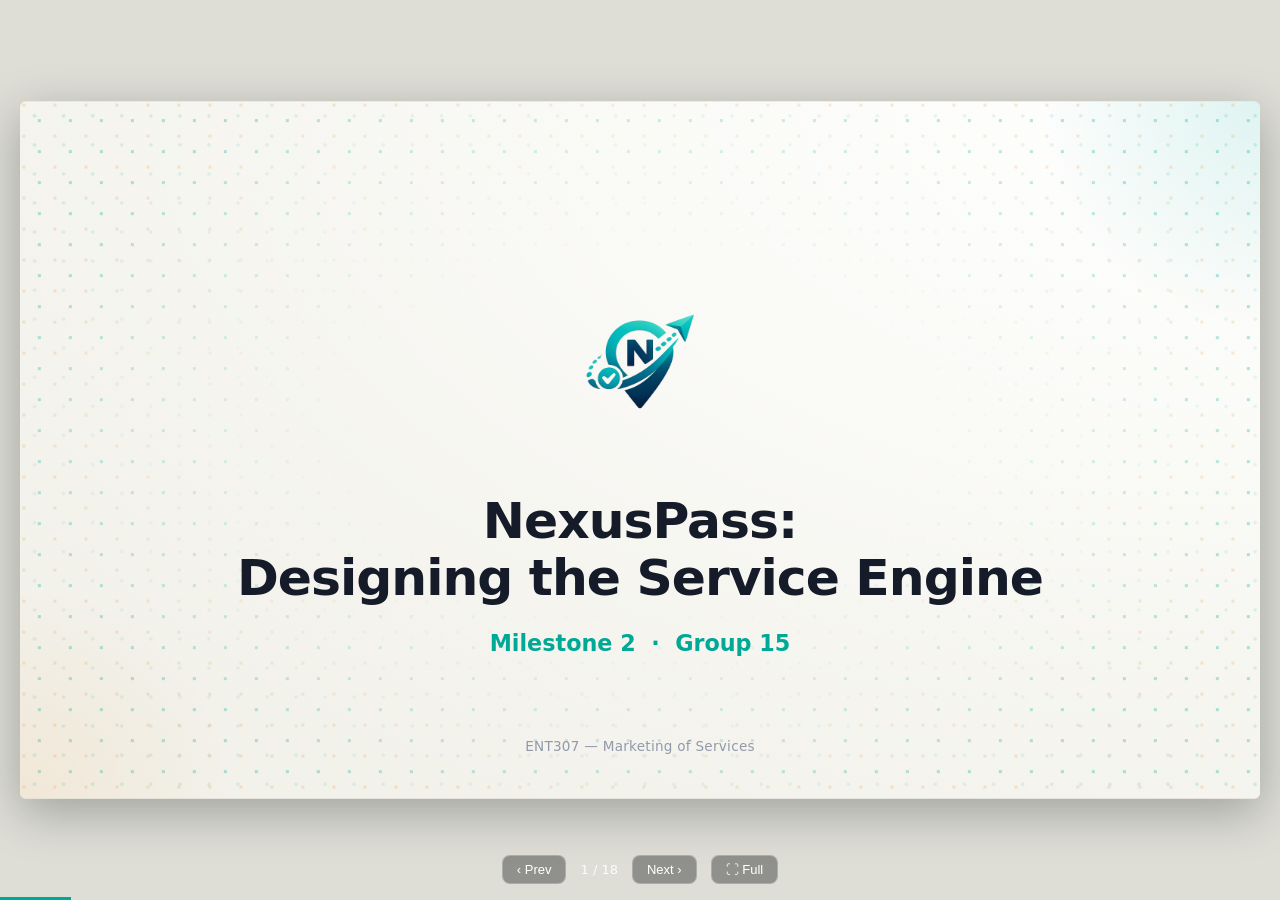
==== slides/index.html @ 6bce33f6 "m1 and m2 slides" ====
<!DOCTYPE html>
<html lang="en">
<head>
  <meta charset="UTF-8" />
  <meta name="viewport" content="width=device-width, initial-scale=1.0" />
  <title>NexusPass — Milestone 2</title>
  <link rel="stylesheet" href="style.css" />
</head>
<body>
  <div id="stage-wrap">
    <div id="stage">

      <!-- ============ 1 — TITLE ============ -->
      <section class="slide title-slide active">
        <div class="dot-grid"></div>
        <div class="dot-grid amber"></div>
        <div class="logo-mark"><img src="assets/nexuspass.png" alt="NexusPass logo"></div>
        <h1><span class="l1">NexusPass:</span><br><span class="l2">Designing the Service Engine</span></h1>
        <div class="sub">Milestone 2 &nbsp;·&nbsp; Group 15</div>
        <div class="footer">ENT307 — Marketing of Services</div>
      </section>

      <!-- ============ 2 — RECAP ============ -->
      <section class="slide">
        <div class="head">
          <p class="eyebrow">Where We Left Off</p>
          <h1>The Story So Far</h1>
          <h2 class="subtitle">A quick recap of what Milestone 1 taught us</h2>
        </div>
        <div class="slide-body">
          <div class="badge-row">
            <div class="badge">
              <div class="circle">🎯</div>
              <h3>The Problem</h3>
              <p>Fragmented, high-friction events — <span class="kw">ticketing, parking, navigation, exit</span>.</p>
            </div>
            <div class="badge">
              <div class="circle">👥</div>
              <h3>The Customer</h3>
              <p>Fans, corporate delegates, organizers — <span class="kw">three segments, one pain</span>.</p>
            </div>
            <div class="badge amber">
              <div class="circle">💡</div>
              <h3>The Insight</h3>
              <p>Peak-End Rule: the pain is <span class="kw">after entry, not before</span>.</p>
            </div>
          </div>
        </div>
        <div class="slide-footer"><span class="brand">NexusPass · Group 15</span><span class="pageno"></span></div>
      </section>

      <!-- ============ 3 — WHAT WE CHANGED (candor) ============ -->
      <section class="slide candor">
        <div class="head">
          <p class="eyebrow">Feedback → Evolution</p>
          <h1>Listening Changed the Design</h1>
          <h2 class="subtitle">What feedback did we get, and what did we change?</h2>
        </div>
        <div class="slide-body">
          <div class="quote-callout">"Go deeper — balance the customer side and the organizer side. Lean a bit more into the customer."</div>
          <div class="two-col">
            <div class="col">
              <h4 style="text-align:left;">What we changed</h4>
              <ul class="plain numbered">
                <li>Customer <strong>journey</strong> is now its own slide, before the blueprint</li>
                <li>Moments of Truth told <strong>attendee-first</strong></li>
                <li>Added a <strong>capacity &amp; quality</strong> slide (was missing)</li>
                <li>Pricing reframed around <strong>customer fairness</strong></li>
              </ul>
            </div>
            <div class="col">
              <h4 style="text-align:left;">What we kept &amp; what's open</h4>
              <div class="col-card amber-top" style="margin-bottom:12px;">
                <p style="margin:0;font-size:14.5px;line-height:1.5;color:var(--ink-soft);"><strong style="color:var(--ink)">Kept:</strong> the B2B dashboard — it's the revenue engine and our real differentiator. We condensed it, didn't cut it.</p>
              </div>
              <div class="col-card">
                <p style="margin:0;font-size:14.5px;line-height:1.5;color:var(--ink-soft);"><strong style="color:var(--amber-deep)">Validated:</strong> our survey confirmed exit &amp; parking as the #1 pain — see the data next.</p>
              </div>
            </div>
          </div>
        </div>
        <div class="slide-footer"><span class="brand">NexusPass · Group 15</span><span class="pageno"></span></div>
      </section>

      <!-- ============ 4 — MARKET OPPORTUNITY (secondary research) ============ -->
      <section class="slide">
        <div class="head">
          <p class="eyebrow">Market Opportunity · Secondary Research</p>
          <h1>A Large, Growing Market</h1>
          <h2 class="subtitle">How big is the organizer market we're entering?</h2>
        </div>
        <div class="slide-body">
          <p class="statement" style="font-size:23px;">Two engines drive India's organized events — <span class="hl">live entertainment</span> and <span class="hl-amber">MICE</span>. Together they're a <span class="hl">~₹50,000 crore</span> market, and no platform owns the <em>in-venue</em> layer of either.</p>
          <div class="two-col" style="gap:28px;">
            <div class="col">
              <div class="col-card teal-top" style="padding:22px 24px;display:flex;flex-direction:column;gap:11px;">
                <div style="display:flex;align-items:baseline;justify-content:space-between;gap:10px;">
                  <div style="font-weight:800;font-size:20px;color:var(--ink);">🎤 Live Events</div>
                  <div style="font-size:38px;font-weight:800;color:var(--teal-deep);letter-spacing:-0.02em;line-height:1;">₹12,000&nbsp;cr+</div>
                </div>
                <div style="font-size:13.5px;color:var(--muted);margin-top:-4px;">Organized live-events segment · 2024</div>
                <ul class="plain" style="gap:8px;font-size:15px;">
                  <li>Grew <strong>15%</strong> in 2024, ~<strong>19%</strong> projected CAGR over 3 years</li>
                  <li><strong>70–80</strong> concert days with <strong>10,000+</strong> crowds in 2024</li>
                  <li>Concerts, sports, festivals, ticketed shows</li>
                </ul>
              </div>
            </div>
            <div class="col">
              <div class="col-card amber-top" style="padding:22px 24px;display:flex;flex-direction:column;gap:11px;">
                <div style="display:flex;align-items:baseline;justify-content:space-between;gap:10px;">
                  <div style="font-weight:800;font-size:20px;color:var(--ink);">💼 MICE</div>
                  <div style="font-size:38px;font-weight:800;color:var(--amber-deep);letter-spacing:-0.02em;line-height:1;">₹37,576&nbsp;cr</div>
                </div>
                <div style="font-size:13.5px;color:var(--muted);margin-top:-4px;">Meetings · Incentives · Conferences · Exhibitions</div>
                <ul class="plain" style="gap:8px;font-size:15px;">
                  <li>Meetings ≈ <strong>48%</strong> of MICE — the largest sub-segment</li>
                  <li><strong>70+</strong> world-class convention centres nationwide</li>
                  <li>Corporate delegates — our secondary B2C wedge</li>
                </ul>
              </div>
            </div>
          </div>
          <p class="stat-source">Sources: <strong>FICCI-EY Media &amp; Entertainment Report</strong> (live events, 2024–25) · <strong>India Tourism Ministry / MICE market estimate</strong> (₹37,576 cr, 2024).</p>
        </div>
        <div class="slide-footer"><span class="brand">NexusPass · Group 15</span><span class="pageno"></span></div>
      </section>

      <!-- ============ 5 — REFINED PROBLEM & TARGET ============ -->
      <section class="slide">
        <div class="head">
          <p class="eyebrow">Refined Problem</p>
          <h1>Protecting the Final Memory</h1>
          <h2 class="subtitle">Whose friction are we solving first?</h2>
        </div>
        <div class="slide-body">
          <p class="statement" style="font-size:26px;">Fragmented logistics — parking, navigation, and exit — quietly ruin the <span class="hl">final memory</span> of an event, and <span class="hl">no single platform</span> owns the attendee journey from ticket to exit.</p>
          <div class="seg-row">
            <div class="seg-card primary"><div class="tag">Primary Focus</div><div class="medal">🎧</div><div class="label">Entertainment Fans</div><div class="sub">Largest market · highest frequency</div></div>
            <div class="seg-card"><div class="medal">💼</div><div class="label">Corporate Delegates</div><div class="sub">Secondary · higher revenue per user</div></div>
            <div class="seg-card"><div class="medal">📊</div><div class="label">Event Organizers</div><div class="sub">Tertiary · enabling layer</div></div>
          </div>
        </div>
        <div class="slide-footer"><span class="brand">NexusPass · Group 15</span><span class="pageno"></span></div>
      </section>

      <!-- ============ 6 — ALTERNATIVES ============ -->
      <section class="slide">
        <div class="head">
          <p class="eyebrow">Current Alternatives</p>
          <h1>The Options Today</h1>
          <h2 class="subtitle">What do people do now — including nothing?</h2>
        </div>
        <div class="slide-body">
          <div class="cards-row">
            <div class="card muted"><div class="icon brand"><img src="assets/bookmyshow.png" alt="BookMyShow"></div><h3>BookMyShow</h3><p class="solves">Ticket booking</p><p class="breaks">Stops at the gate</p></div>
            <div class="card muted"><div class="icon brand"><img src="assets/parkplus.png" alt="Park+"></div><h3>Park+</h3><p class="solves">Parking only</p><p class="breaks">Off from the event</p></div>
            <div class="card muted"><div class="icon brand duo"><img src="assets/cvent.png" alt="Cvent"><img src="assets/bizzabo.png" alt="Bizzabo"></div><h3>Cvent / Bizzabo</h3><p class="solves">Registration</p><p class="breaks">No in-venue nav</p></div>
            <div class="card amber-top"><div class="icon">💬</div><h3>"Doing Nothing"</h3><p class="solves">Ask staff, follow crowd, WhatsApp pins</p><p class="breaks">This is our gap</p></div>
          </div>
          <p class="caption">Every option is single-function. Today the real workaround is <strong>each other</strong> — the frontstage gap we close.</p>
        </div>
        <div class="slide-footer"><span class="brand">NexusPass · Group 15</span><span class="pageno"></span></div>
      </section>

      <!-- ============ 7 — VALUE PROPOSITION ============ -->
      <section class="slide">
        <div class="head">
          <p class="eyebrow">Value Proposition · VP Canvas</p>
          <h1>Why Us</h1>
          <h2 class="subtitle">Why would a customer choose us over the alternatives?</h2>
        </div>
        <div class="slide-body">
          <p class="statement" style="font-size:24px;">One pass that owns the whole in-venue journey — <span class="hl">so the memory you keep isn't the memory of getting there.</span></p>
          <div class="two-col">
            <div class="col amber-col">
              <h4>Customer Profile</h4>
              <div class="col-card amber-top">
                <ul class="plain" style="gap:8px;">
                  <li><strong>Jobs:</strong> enjoy it, find things, get in &amp; out smoothly</li>
                  <li><strong style="color:var(--red);">Pains:</strong> 3–4 apps, nav chaos, exit gridlock</li>
                  <li><strong style="color:var(--green);">Gains:</strong> one pass, live wayfinding, smooth exit</li>
                </ul>
              </div>
            </div>
            <div class="col teal-col">
              <h4>NexusPass Fit</h4>
              <div class="col-card teal-top">
                <ul class="plain" style="gap:8px;">
                  <li><strong>Relievers:</strong> unified QR pass, parking, live routing</li>
                  <li><strong>Creators:</strong> organizer telemetry, sponsor ROI, dynamic badges</li>
                </ul>
              </div>
            </div>
          </div>
        </div>
        <div class="slide-footer"><span class="brand">NexusPass · Group 15</span><span class="pageno"></span></div>
      </section>

      <!-- ============ 8 — STP ============ -->
      <section class="slide">
        <div class="head">
          <p class="eyebrow">Segmentation · Targeting · Positioning</p>
          <h1>Aiming, In Order</h1>
          <h2 class="subtitle">Who are we targeting, in what order, and why?</h2>
        </div>
        <div class="slide-body">
          <div class="two-col" style="align-items:stretch;gap:32px;">
            <div class="col" style="flex:1.1;gap:18px;justify-content:center;">
              <table class="data" style="font-size:16px;">
                <thead><tr><th></th><th>🎧 Fans</th><th>💼 Delegates</th><th>📊 Organizers</th></tr></thead>
                <tbody>
                  <tr><td><strong>Mindset</strong></td><td>Experience-seekers</td><td>Efficiency-driven</td><td>ROI &amp; data-hungry</td></tr>
                  <tr><td><strong>Behavior</strong></td><td>2–5 / yr</td><td>3–8 / yr</td><td>10–50+ / yr</td></tr>
                  <tr><td><strong>Priority</strong></td><td>🥇 Primary</td><td>🥈 Secondary</td><td>🥉 Tertiary</td></tr>
                </tbody>
              </table>
              <div class="quote-callout small" style="font-size:17px;">Unlike BookMyShow or Cvent, which stop at the gate, <strong style="font-style:normal;color:var(--teal-deep)">we own the whole in-venue journey.</strong></div>
            </div>
            <div class="col" style="flex:1.05;">
              <h4>Perceptual Map</h4>
              <div class="viz-card" style="flex:1;padding:20px;">
                <svg viewBox="0 0 300 240" width="100%" height="100%" style="max-height:380px;">
                  <line x1="150" y1="16" x2="150" y2="224" stroke="#E7E7DF" stroke-width="1.5"/>
                  <line x1="16" y1="120" x2="284" y2="120" stroke="#E7E7DF" stroke-width="1.5"/>
                  <text x="150" y="11" text-anchor="middle" font-size="10" font-weight="600" fill="#9199AB">End-to-End</text>
                  <text x="150" y="236" text-anchor="middle" font-size="10" font-weight="600" fill="#9199AB">Single-Function</text>
                  <text x="18" y="116" font-size="10" font-weight="600" fill="#9199AB">B2C</text>
                  <text x="262" y="116" font-size="10" font-weight="600" fill="#9199AB">B2B</text>
                  <circle cx="72" cy="178" r="6" fill="#9199AB"/><text x="82" y="182" font-size="11" fill="#4A5163">BookMyShow</text>
                  <circle cx="60" cy="150" r="6" fill="#9199AB"/><text x="70" y="154" font-size="11" fill="#4A5163">Park+</text>
                  <circle cx="232" cy="178" r="6" fill="#9199AB"/><text x="186" y="196" font-size="11" fill="#4A5163">Cvent</text>
                  <circle cx="242" cy="128" r="6" fill="#9199AB"/><text x="192" y="122" font-size="11" fill="#4A5163">WaitTime</text>
                  <circle cx="150" cy="52" r="13" fill="#00A896"/><circle cx="150" cy="52" r="20" fill="none" stroke="#00A896" stroke-opacity="0.35" stroke-width="2.5"/>
                  <text x="150" y="35" text-anchor="middle" font-size="13" font-weight="800" fill="#0a6d62">NexusPass</text>
                </svg>
              </div>
            </div>
          </div>
        </div>
        <div class="slide-footer"><span class="brand">NexusPass · Group 15</span><span class="pageno"></span></div>
      </section>

      <!-- ============ 9 — CUSTOMER JOURNEY ============ -->
      <section class="slide">
        <div class="head">
          <p class="eyebrow">Customer Journey · Peak-End Rule</p>
          <h1>Three Acts of an Event</h1>
          <h2 class="subtitle">What happens before, during, and after?</h2>
        </div>
        <div class="slide-body" style="gap:14px;">
          <svg viewBox="0 0 1000 90" width="100%" height="80" preserveAspectRatio="none">
            <defs><linearGradient id="jg" x1="0" x2="1"><stop offset="0" stop-color="#7fd4c9"/><stop offset="0.6" stop-color="#00A896"/><stop offset="1" stop-color="#E8963A"/></linearGradient></defs>
            <path d="M0,55 C120,55 150,72 250,72 C360,72 380,28 500,28 C610,28 640,20 720,22 C820,25 860,78 1000,78" fill="none" stroke="url(#jg)" stroke-width="4" stroke-linecap="round"/>
            <circle cx="250" cy="72" r="6" fill="#D64545"/><circle cx="500" cy="28" r="6" fill="#3FA76B"/><circle cx="1000" cy="78" r="7" fill="#E8963A"/>
          </svg>
          <div class="journey-row">
            <div class="journey-panel before"><div class="icon">🎫</div><h3>Before</h3><p>Booking &amp; registration; uncertainty about parking and access.</p><div class="emotion">neutral → mildly anxious</div></div>
            <div class="journey-panel during"><div class="icon">📍</div><h3>During</h3><p>Entry scan, in-venue navigation, engaging with the event.</p><div class="emotion">dips at friction, peaks at the show</div></div>
            <div class="journey-panel after"><div class="icon">🚗</div><h3>After</h3><p>Exit, parking retrieval, and the memory people share.</p><div class="emotion amber">Peak-End Rule: this decides the memory</div></div>
          </div>
        </div>
        <div class="slide-footer"><span class="brand">NexusPass · Group 15</span><span class="pageno"></span></div>
      </section>

      <!-- ============ 10 — SERVICE BLUEPRINT ============ -->
      <section class="slide">
        <div class="head">
          <p class="eyebrow">Service Blueprint · Delivery Model</p>
          <h1>The Invisible Engine</h1>
          <h2 class="subtitle">How is the service actually delivered?</h2>
        </div>
        <div class="slide-body">
          <div class="lanes">
            <div class="lane customer">
              <div class="lane-ic">🙋</div>
              <div style="flex:1;">
                <div class="lane-label" style="margin-bottom:8px;">① Customer Actions</div>
                <div class="bp-steps">
                  <span class="bp-step">Browse</span><span class="bp-arrow">→</span>
                  <span class="bp-step">Book</span><span class="bp-arrow">→</span>
                  <span class="bp-step">Arrive</span><span class="bp-arrow">→</span>
                  <span class="bp-step">Scan QR</span><span class="bp-arrow">→</span>
                  <span class="bp-step">Navigate</span><span class="bp-arrow">→</span>
                  <span class="bp-step">Engage</span><span class="bp-arrow">→</span>
                  <span class="bp-step">Exit</span><span class="bp-arrow">→</span>
                  <span class="bp-step">Review</span>
                </div>
              </div>
            </div>
            <div class="lane frontstage"><div class="lane-ic">📱</div><div class="lane-label">② Frontstage</div>
              <div class="lane-tags">
                <span class="bp-tag">App UI</span><span class="bp-tag">QR Pass</span><span class="bp-tag">Live Map</span><span class="bp-tag">Notifications</span><span class="bp-tag">Polls</span>
              </div>
            </div>
            <div class="lane visibility"><span class="vis-badge">👁️‍🗨️ Line of visibility — what the customer never sees</span></div>
            <div class="lane backstage"><div class="lane-ic">⚙️</div><div class="lane-label">③ Backstage</div>
              <div class="lane-tags">
                <span class="bp-tag">Payments</span><span class="bp-tag">Parking engine</span><span class="bp-tag">BLE triangulation</span><span class="bp-tag">Crowd-density engine</span>
              </div>
            </div>
            <div class="lane support"><div class="lane-ic">🗄️</div><div class="lane-label">④ Support</div>
              <div class="lane-tags">
                <span class="bp-tag">Cloud infra</span><span class="bp-tag">Venue Wi-Fi</span><span class="bp-tag">BLE hardware</span><span class="bp-tag">Third-party APIs</span><span class="bp-tag">Analytics</span>
              </div>
            </div>
          </div>
        </div>
        <div class="slide-footer"><span class="brand">NexusPass · Group 15</span><span class="pageno"></span></div>
      </section>

      <!-- ============ 11 — MOMENTS OF TRUTH ============ -->
      <section class="slide">
        <div class="head">
          <p class="eyebrow">Moments of Truth · Recovery Paradox</p>
          <h1>Won or Lost in Seconds</h1>
          <h2 class="subtitle">Where is trust won or lost — and how do we recover?</h2>
        </div>
        <div class="slide-body">
          <div class="timeline">
            <div class="tnode"><div class="fail">⚠ Slow scan → queue</div><div class="dot">🎫</div><div class="label">Entry Scan</div><div class="recover">✓ Manual lanes &lt;2 min</div></div>
            <div class="tnode"><div class="fail">⚠ API failure</div><div class="dot">🅿️</div><div class="label">Parking</div><div class="recover">✓ Staff guide + push map</div></div>
            <div class="tnode"><div class="fail">⚠ BLE dead zones</div><div class="dot">🧭</div><div class="label">Navigation</div><div class="recover">✓ GPS fallback + push</div></div>
            <div class="tnode"><div class="fail">⚠ Server overload</div><div class="dot">🚪</div><div class="label">Exit</div><div class="recover">✓ Exit notifs + pre-fetched parking location</div></div>
          </div>
          <div class="quote-callout small" style="font-style:normal;">Every failure: <strong style="color:var(--teal-deep)">Detect</strong> → <strong style="color:var(--teal-deep)">Respond &lt;2 min</strong> → <strong style="color:var(--teal-deep)">Repair</strong>.</div>
        </div>
        <div class="slide-footer"><span class="brand">NexusPass · Group 15</span><span class="pageno"></span></div>
      </section>

      <!-- ============ 12 — CAPACITY & QUALITY ============ -->
      <section class="slide">
        <div class="head">
          <p class="eyebrow">Capacity · Consistency · Quality</p>
          <h1>Where the Strain Shows</h1>
          <h2 class="subtitle">What breaks first when demand spikes?</h2>
        </div>
        <div class="slide-body">
          <div class="strain-grid">
            <div class="strain-card">
              <div class="top"><div class="sic">📶</div><div class="sname">Capacity</div></div>
              <div class="meter"><span style="width:92%"></span></div>
              <div class="sdesc">BLE &amp; cloud throughput are fixed per venue — 50K is a different problem than 5K.</div>
            </div>
            <div class="strain-card">
              <div class="top"><div class="sic">⏱️</div><div class="sname">Waiting Time</div></div>
              <div class="meter"><span style="width:84%"></span></div>
              <div class="sdesc">Entry throughput sets the pace — a slow gate cascades downstream.</div>
            </div>
            <div class="strain-card">
              <div class="top"><div class="sic">🔁</div><div class="sname">Consistency</div></div>
              <div class="meter"><span style="width:66%"></span></div>
              <div class="sdesc">Depends on venue Wi-Fi &amp; staff training — we can't standardize what we don't control.</div>
            </div>
            <div class="strain-card">
              <div class="top"><div class="sic">👷</div><div class="sname">Staffing</div></div>
              <div class="meter"><span style="width:60%"></span></div>
              <div class="sdesc">Recovery needs venue staff trained on our fallbacks, not just a fast app.</div>
            </div>
            <div class="strain-card">
              <div class="top"><div class="sic">📉</div><div class="sname">Quality Variability</div></div>
              <div class="meter"><span style="width:54%"></span></div>
              <div class="sdesc">A first-time venue will visibly underperform a flagship one.</div>
            </div>
          </div>
        </div>
        <div class="slide-footer"><span class="brand">NexusPass · Group 15</span><span class="pageno"></span></div>
      </section>

      <!-- ============ 13 — PRICING ============ -->
      <section class="slide">
        <div class="head">
          <p class="eyebrow">Pricing · Fairness Logic</p>
          <h1>Priced to Feel Fair</h1>
          <h2 class="subtitle">Who pays, and why does the price feel fair?</h2>
        </div>
        <div class="slide-body">
          <div class="pricing-row">
            <div class="pricing-card teal">
              <div class="pic">🎧</div><div class="tier">B2C Attendee</div><div class="model">Freemium</div>
              <div class="fair">Fair: safety basics stay free — only convenience is paid.</div>
              <div class="price">₹99–149</div><p class="note">Anchored to Park+ (₹100–200), bundling parking + nav + updates.</p>
            </div>
            <div class="pricing-card amber">
              <div class="pic">💼</div><div class="tier">B2B Organizer</div><div class="model">SaaS / event</div>
              <div class="fair">Fair: consolidates revenue they already make, not new revenue.</div>
              <div class="price">₹50K–5L</div><p class="note">Undercuts Cvent (~$5–15/attendee) with in-venue intelligence.</p>
            </div>
            <div class="pricing-card white">
              <div class="pic">📈</div><div class="tier">Sponsor Analytics</div><div class="model">Pay-per-report</div>
              <div class="fair">Net-new revenue for organizers too.</div>
              <div class="price">Custom</div><p class="note">Foot-traffic, heatmaps, ROI proof — needs BLE data which rivals lack.</p>
            </div>
          </div>
        </div>
        <div class="slide-footer"><span class="brand">NexusPass · Group 15</span><span class="pageno"></span></div>
      </section>

      <!-- ============ 14 — VALIDATION / RESEARCH ============ -->
      <section class="slide">
        <div class="head">
          <p class="eyebrow">Primary Research · 25 attendees + 8 organizers</p>
          <h1>The Data Backs the Problem</h1>
          <h2 class="subtitle">What did our own research validate?</h2>
        </div>
        <div class="slide-body" style="gap:18px;">
          <div class="stat-grid">
            <div class="stat-tile"><div class="num">84%</div><div class="lbl"><strong>missed part of an event</strong> — lost, stuck in a bottleneck, or in a food line</div></div>
            <div class="stat-tile"><div class="num">52%</div><div class="lbl">rank <strong>exiting &amp; parking</strong> the single most stressful phase — validating Peak-End</div></div>
            <div class="stat-tile"><div class="num">88%</div><div class="lbl"><strong>agree</strong> bad logistics can ruin an otherwise great event</div></div>
            <div class="stat-tile amber-top"><div class="num">76%</div><div class="lbl">are <strong>likely to use</strong> a single All-Access pass (rated 4–5 of 5)</div></div>
            <div class="stat-tile amber-top"><div class="num">92%</div><div class="lbl">would <strong>feel safer</strong> with real-time crowd &amp; exit alerts</div></div>
            <div class="stat-tile"><div class="num">68%</div><div class="lbl"><strong>juggle 2–3 apps</strong> for one event; organizers coordinate up to 5+ vendor tools</div></div>
          </div>
          <p class="stat-source">Source: NexusPass Milestone 1 survey — <strong>25 attendee responses + 8 organizer responses</strong></p>
        </div>
        <div class="slide-footer"><span class="brand">NexusPass · Group 15</span><span class="pageno"></span></div>
      </section>

      <!-- ============ 15 — FRAMEWORKS ============ -->
      <section class="slide">
        <div class="head">
          <p class="eyebrow">Frameworks Applied</p>
          <h1>The Ideas Behind the Choices</h1>
          <h2 class="subtitle">Which course frameworks shaped our decisions?</h2>
        </div>
        <div class="slide-body">
          <div class="fw-grid">
            <div class="fw-card"><div class="fic">🧠</div><div class="fname">Peak-End Rule</div><div class="fout">Exit, not entry, dominates the memory → shaped the journey &amp; moments slides.</div></div>
            <div class="fw-card"><div class="fic">🎯</div><div class="fname">Value Proposition Canvas</div><div class="fout">Made us split attendee vs. organizer value — answering the M1 feedback.</div></div>
            <div class="fw-card"><div class="fic">🗺️</div><div class="fname">Service Blueprint</div><div class="fout">Exposed backstage failures with no recovery — until we designed them in.</div></div>
            <div class="fw-card"><div class="fic">🛟</div><div class="fname">Service Recovery Paradox</div><div class="fout">Detect → respond → follow-up as one unit per moment of truth.</div></div>
            <div class="fw-card"><div class="fic">🔄</div><div class="fname">Co-Creation / SD-Logic</div><div class="fout">Attendee app use generates the data that powers the organizer dashboard — free.</div></div>
          </div>
        </div>
        <div class="slide-footer"><span class="brand">NexusPass · Group 15</span><span class="pageno"></span></div>
      </section>

      <!-- ============ 16 — BIZS COMPASS (candor) ============ -->
      <section class="slide candor">
        <div class="head">
          <p class="eyebrow">Bahaduri · Imaandari · Zimmedari · Samajhdari</p>
          <h1>Our BIZS Compass</h1>
          <h2 class="subtitle">What will we consciously refuse to do?</h2>
        </div>
        <div class="slide-body">
          <div class="stop-row">
            <div class="stop-card">
              <div class="stop-icon">✕</div>
              <div class="headline">Sell individual location data to sponsors</div>
              <div class="row-label">Tempting</div><div class="row-text">premium pay for granular, traceable data.</div>
              <div class="row-label">We won't</div><div class="row-text">it becomes surveillance without real consent.</div>
              <div class="row-label">Principle</div><div class="row-text principle">Imaandari — honesty</div>
            </div>
            <div class="stop-card">
              <div class="stop-icon">✕</div>
              <div class="headline">Degrade the free tier to force upgrades</div>
              <div class="row-label">Tempting</div><div class="row-text">fast way to lift conversion per event.</div>
              <div class="row-label">We won't</div><div class="row-text">it exploits a captive in-venue audience.</div>
              <div class="row-label">Principle</div><div class="row-text principle">Zimmedari — responsibility</div>
            </div>
            <div class="stop-card">
              <div class="stop-icon">✕</div>
              <div class="headline">Oversell BLE accuracy to win venues faster</div>
              <div class="row-label">Tempting</div><div class="row-text">quicker sales, more partnerships signed.</div>
              <div class="row-label">We won't</div><div class="row-text">one dead zone destroys trust for good.</div>
              <div class="row-label">Principle</div><div class="row-text principle">Samajhdari — judgment</div>
            </div>
          </div>
        </div>
        <div class="slide-footer"><span class="brand">NexusPass · Group 15</span><span class="pageno"></span></div>
      </section>

      <!-- ============ 17 — RISKS & ROADMAP ============ -->
      <section class="slide">
        <div class="head">
          <p class="eyebrow">Risks · Assumptions · Roadmap</p>
          <h1>The Road Ahead</h1>
          <h2 class="subtitle">What could go wrong, and what's next?</h2>
        </div>
        <div class="slide-body" style="justify-content:center;gap:16px;">
          <div class="two-col" style="gap:20px;align-items:stretch;">
            <div class="band risks" style="flex:1;">
              <h4>Top Risks &amp; Mitigations</h4>
              <ul class="plain" style="gap:9px;font-size:13.5px;">
                <li><strong style="color:var(--red);">🔴 BookMyShow adds nav</strong> — First-mover + BLE hardware lock-in = switching cost.</li>
                <li><strong style="color:var(--red);">🔴 Venues refuse BLE</strong> — Revenue share on sponsor analytics makes BLE a profit center.</li>
                <li><strong style="color:var(--amber-deep);">🟡 Low B2C adoption</strong> — NexusPass <em>is</em> the ticket; organizer mandates it.</li>
              </ul>
            </div>
            <div class="band assumptions" style="flex:1;">
              <h4>Assumptions</h4>
              <ul class="plain" style="gap:9px;font-size:13.5px;">
                <li><strong style="color:var(--ink);">Organizer-led adoption</strong> — organizers mandate the pass, so attendees adopt by default.</li>
                <li><strong style="color:var(--ink);">BLE holds at peak</strong> — venue Wi-Fi + beacons stay reliable at 10K–50K crowds; untested at scale.</li>
                <li><strong style="color:var(--ink);">Attendees trust a digital pass</strong> — and grant location access, powering nav and the data flywheel.</li>
              </ul>
            </div>
          </div>
          <div class="band roadmap">
            <h4>Roadmap to Final</h4>
            <div class="roadmap-steps">
              <div class="rstep"><span class="rn">1</span><p>Build a working click-through prototype for user testing.</p></div>
              <div class="rstep"><span class="rn">2</span><p>Open one flagship-venue pilot conversation.</p></div>
              <div class="rstep"><span class="rn">3</span><p>Build a break-even unit-economics model.</p></div>
            </div>
          </div>
        </div>
        <div class="slide-footer"><span class="brand">NexusPass · Group 15</span><span class="pageno"></span></div>
      </section>

      <!-- ============ 18 — Q&A ============ -->
      <section class="slide candor">
        <div class="head">
          <p class="eyebrow">Appendix · Team Reference</p>
          <h1>Anticipated Q&amp;A</h1>
          <h2 class="subtitle">Prepared answers — not for presenting</h2>
        </div>
        <div class="slide-body" style="justify-content:flex-start;">
          <table class="data" style="font-size:13.5px;">
            <thead><tr><th style="width:36%;">Question</th><th>Answer</th></tr></thead>
            <tbody>
              <tr><td><strong>Different from BookMyShow?</strong></td><td>They stop at the gate. We own the in-venue journey + a B2B dashboard.</td></tr>
              <tr><td><strong>Why another app?</strong></td><td>They don't — NexusPass IS the ticket; the organizer mandates it.</td></tr>
              <tr><td><strong>BLE too expensive?</strong></td><td>₹2–8L per venue vs. ₹5–50 Cr production cost — trivial.</td></tr>
              <tr><td><strong>First customers?</strong></td><td>Organizers first; attendees follow when they deploy us.</td></tr>
              <tr><td><strong>Privacy?</strong></td><td>Anonymized, aggregated only; never sold. DPDP-compliant.</td></tr>
              <tr><td><strong>Why present without validation?</strong></td><td>M2 asks for honest thinking — a real test plan beats a fake result.</td></tr>
            </tbody>
          </table>
        </div>
        <div class="slide-footer"><span class="brand">NexusPass · Group 15</span><span class="pageno"></span></div>
      </section>

    </div>
  </div>

  <div class="nav-click-zone left"></div>
  <div class="nav-click-zone right"></div>

  <div id="progress"></div>
  <div id="controls">
    <button id="prev">‹ Prev</button>
    <span class="counter" id="counter">1 / 1</span>
    <button id="next">Next ›</button>
    <button id="fs" title="Fullscreen (F)">⛶ Full</button>
  </div>

  <script src="script.js"></script>
</body>
</html>
---- slides/style.css ----
:root {
  --bg: #FAFAF7;
  --bg-grad: #F2F1EA;
  --ink: #161B29;
  --ink-soft: #4A5163;
  --muted: #9199AB;
  --teal: #00A896;
  --teal-deep: #0a6d62;
  --teal-soft: #E1F4F1;
  --amber: #E8963A;
  --amber-deep: #9a5e12;
  --amber-soft: #FBEEDD;
  --red: #D64545;
  --red-soft: #F8E4E4;
  --green: #3FA76B;
  --card: #FFFFFF;
  --card-soft: #F5F5EF;
  --line: #E7E7DF;
  --shadow: 0 4px 18px rgba(20,25,45,0.07), 0 1px 4px rgba(20,25,45,0.05);
  --shadow-lg: 0 12px 34px rgba(20,25,45,0.10);
  --w: 1280px;
  --h: 720px;
}

* { box-sizing: border-box; }

html, body {
  margin: 0; padding: 0;
  background: #DEDED7;
  color: var(--ink);
  font-family: "Inter", "Segoe UI", system-ui, -apple-system, "Helvetica Neue", sans-serif;
  height: 100%; overflow: hidden;
  -webkit-font-smoothing: antialiased;
}

#stage-wrap { position: relative; width: 100vw; height: 100vh; display: flex; align-items: center; justify-content: center; }
#stage {
  position: relative; width: var(--w); height: var(--h);
  transform-origin: center center; flex-shrink: 0;
  box-shadow: 0 14px 50px rgba(0,0,0,0.28); border-radius: 6px; overflow: hidden;
}

/* ---------- slide base ---------- */
.slide {
  position: absolute; inset: 0; width: var(--w); height: var(--h);
  background: radial-gradient(120% 120% at 100% 0%, #FFFFFF 0%, var(--bg) 42%, var(--bg-grad) 100%);
  display: none; flex-direction: column;
  padding: 74px 76px 46px; opacity: 0;
  transition: opacity 0.25s ease; overflow: hidden;
}
.slide.active { display: flex; opacity: 1; }

/* element-wise reveal — JS tags each slide-body item with .reveal (titles excluded) */
@keyframes revealUp {
  from { opacity: 0; transform: translateY(16px); }
  to   { opacity: 1; transform: translateY(0); }
}
.slide-body .reveal { animation: revealUp 0.5s cubic-bezier(0.22, 0.61, 0.36, 1) both; }
@media (prefers-reduced-motion: reduce) {
  .slide-body .reveal { animation: none !important; }
}
.slide.candor { background: radial-gradient(120% 120% at 100% 0%, #FFFCF6 0%, #FBF6EE 45%, #F6EFE3 100%); }
.slide > * { position: relative; z-index: 1; }

/* raw NexusPass logo as a top-left watermark on every slide except the title */
.slide:not(.title-slide) {
  background-image: url("assets/nexuspass.png"), radial-gradient(120% 120% at 100% 0%, #FFFFFF 0%, var(--bg) 42%, var(--bg-grad) 100%);
  background-repeat: no-repeat, no-repeat;
  background-position: 22px 18px, center;
  background-size: 92px auto, cover;
}
.slide.candor {
  background-image: url("assets/nexuspass.png"), radial-gradient(120% 120% at 100% 0%, #FFFCF6 0%, #FBF6EE 45%, #F6EFE3 100%);
}

/* dot-grid + soft blob texture on every slide (faded out behind content) */
.slide::before {
  content: ""; position: absolute; inset: 0; z-index: 0; pointer-events: none;
  background-image: radial-gradient(circle, rgba(0,168,150,0.18) 1.5px, transparent 1.8px);
  background-size: 30px 30px;
  -webkit-mask-image: radial-gradient(ellipse 78% 80% at 50% 50%, transparent 36%, #000 90%);
          mask-image: radial-gradient(ellipse 78% 80% at 50% 50%, transparent 36%, #000 90%);
}
.slide::after {
  content: ""; position: absolute; inset: 0; z-index: 0; pointer-events: none;
  background:
    radial-gradient(340px 340px at 100% 0%, rgba(0,168,150,0.13), transparent 68%),
    radial-gradient(320px 320px at 0% 100%, rgba(232,150,58,0.11), transparent 68%);
}
.slide.candor::before { background-image: radial-gradient(circle, rgba(232,150,58,0.20) 1.5px, transparent 1.8px); }
.slide.candor::after {
  background:
    radial-gradient(340px 340px at 100% 0%, rgba(232,150,58,0.16), transparent 68%),
    radial-gradient(320px 320px at 0% 100%, rgba(232,150,58,0.09), transparent 68%);
}

/* ---------- header ---------- */
.head { text-align: center; margin-bottom: 6px; margin-top: 6px; }
.head.left { text-align: left; }
.eyebrow {
  color: var(--teal); font-size: 13px; letter-spacing: 0.16em;
  text-transform: uppercase; margin: 0 0 10px; font-weight: 700;
}
.candor .eyebrow { color: var(--amber); }
.slide h1 { color: var(--ink); font-size: 42px; font-weight: 800; margin: 0 0 8px; line-height: 1.1; letter-spacing: -0.02em; }
.slide h2.subtitle { color: var(--ink-soft); font-weight: 500; font-size: 19px; margin: 0; line-height: 1.35; }
.slide .head h2.subtitle { max-width: 860px; margin: 0 auto; }

.slide-body { flex: 1; display: flex; flex-direction: column; gap: 18px; min-height: 0; justify-content: center; margin-top: 8px; }

/* ---------- title slide ---------- */
.title-slide { align-items: center; justify-content: center; text-align: center; }
.title-slide .dot-grid {
  position: absolute; inset: -60px; z-index: 0; pointer-events: none;
  background-image: radial-gradient(circle, rgba(0,168,150,0.30) 1.6px, transparent 1.9px);
  background-size: 32px 32px;
  -webkit-mask-image: radial-gradient(ellipse 60% 62% at 50% 48%, transparent 34%, #000 78%);
          mask-image: radial-gradient(ellipse 60% 62% at 50% 48%, transparent 34%, #000 78%);
}
.title-slide .dot-grid.amber {
  background-image: radial-gradient(circle, rgba(232,150,58,0.22) 1.6px, transparent 1.9px);
  background-size: 32px 32px; background-position: 16px 16px;
}
.title-slide .logo-mark { margin-bottom: 28px; line-height: 0; }
.title-slide .logo-mark img { width: 300px; height: auto; display: block; }
.title-slide h1 { font-size: 52px; max-width: 1000px; letter-spacing: -0.02em; line-height: 1.14; }
.title-slide h1 .l2 { white-space: nowrap; }
.title-slide .sub { color: var(--teal); font-size: 23px; margin-top: 16px; max-width: 820px; font-weight: 600; }
.title-slide .footer { position: absolute; bottom: 46px; color: var(--muted); font-size: 14px; letter-spacing: .02em; }

/* ---------- big statement (centered hero text) ---------- */
.statement {
  font-size: 30px; line-height: 1.35; color: var(--ink); font-weight: 600;
  text-align: center; max-width: 940px; margin: 0 auto;
}
.statement .hl { color: var(--teal); }
.statement .hl-amber { color: var(--amber); }
.caption { text-align: center; font-size: 17.5px; color: var(--ink-soft); max-width: 880px; margin: 0 auto; line-height: 1.5; }
.caption strong { color: var(--ink); }

/* ---------- big icon badges ---------- */
.badge-row { display: flex; gap: 30px; justify-content: center; }
.badge {
  flex: 1; max-width: 320px; text-align: center;
  display: flex; flex-direction: column; align-items: center; gap: 12px;
}
.badge .circle {
  width: 96px; height: 96px; border-radius: 50%;
  background: var(--teal-soft); border: 2px solid rgba(0,168,150,0.35);
  display: flex; align-items: center; justify-content: center; font-size: 44px;
  box-shadow: var(--shadow);
}
.badge.amber .circle { background: var(--amber-soft); border-color: rgba(232,150,58,0.4); }
.badge h3 { margin: 0; font-size: 21px; color: var(--ink); }
.badge p { margin: 0; font-size: 16.5px; color: var(--ink-soft); line-height: 1.5; }
.badge .kw { color: var(--teal-deep); font-weight: 700; }
.badge.amber .kw { color: var(--amber-deep); }

/* ---------- generic cards row ---------- */
.cards-row { display: flex; gap: 20px; }
.card {
  flex: 1; background: var(--card); border: 1px solid var(--line);
  box-shadow: var(--shadow); border-radius: 16px; padding: 24px 22px;
  display: flex; flex-direction: column; gap: 12px; align-items: flex-start;
}
.card .icon {
  width: 56px; height: 56px; border-radius: 14px; background: var(--card-soft);
  display: flex; align-items: center; justify-content: center; font-size: 28px; gap: 4px;
}
.card .icon.brand { background: #fff; border: 1px solid var(--line); padding: 6px; }
.card .icon img { width: 40px; height: 40px; object-fit: contain; border-radius: 6px; }
.card .icon.brand.duo img { width: 30px; height: 30px; }
.card h3 { margin: 0; font-size: 19px; color: var(--ink); }
.card p { margin: 0; font-size: 15.5px; color: var(--ink-soft); line-height: 1.5; }
.card.teal-top { border-top: 4px solid var(--teal); }
.card.amber-top { border-top: 4px solid var(--amber); }
.card.amber-top .icon { background: var(--amber-soft); }
.card.muted { background: var(--card-soft); box-shadow: none; }
.card .solves { font-size: 15px; color: var(--ink-soft); }
.card .breaks { font-size: 15px; color: var(--amber-deep); font-weight: 700; }

/* ---------- quote callout ---------- */
.quote-callout {
  border-left: 5px solid var(--teal); background: var(--teal-soft);
  padding: 22px 28px; border-radius: 10px; font-size: 22px;
  font-style: italic; color: var(--ink); line-height: 1.45; text-align: center;
}
.quote-callout.small { font-size: 16px; padding: 16px 22px; }
.candor .quote-callout { border-left-color: var(--amber); background: var(--amber-soft); }

/* ---------- two column ---------- */
.two-col { display: flex; gap: 26px; min-height: 0; }
.col { flex: 1; display: flex; flex-direction: column; gap: 12px; min-height: 0; }
.col h4 { margin: 0; font-size: 14px; text-transform: uppercase; letter-spacing: 0.06em; color: var(--muted); font-weight: 700; text-align: center; }
.col.amber-col h4 { color: var(--amber-deep); }
.col.teal-col h4 { color: var(--teal-deep); }
.col-card { background: var(--card); border: 1px solid var(--line); box-shadow: var(--shadow); border-radius: 14px; padding: 20px 22px; }
.col-card.amber-top { border-top: 4px solid var(--amber); }
.col-card.teal-top { border-top: 4px solid var(--teal); }

/* ---------- bullet lists ---------- */
ul.plain { list-style: none; margin: 0; padding: 0; display: flex; flex-direction: column; gap: 10px; }
ul.plain li { font-size: 17.5px; line-height: 1.55; padding-left: 26px; position: relative; color: var(--ink-soft); }
ul.plain li strong { color: var(--ink); }
ul.plain li::before { content: "▸"; color: var(--teal); position: absolute; left: 0; }
.candor ul.plain li::before { color: var(--amber); }
ul.plain.numbered { counter-reset: n; }
ul.plain.numbered li { counter-increment: n; padding-left: 34px; }
ul.plain.numbered li::before {
  content: counter(n); color: #fff; background: var(--teal); font-weight: 800; font-size: 12px;
  width: 20px; height: 20px; border-radius: 50%; display: flex; align-items: center; justify-content: center;
  top: 2px;
}
.candor ul.plain.numbered li::before { background: var(--amber); }

/* ---------- tables ---------- */
table.data { width: 100%; border-collapse: separate; border-spacing: 0; font-size: 15px; overflow: hidden; border-radius: 12px; box-shadow: var(--shadow); }
table.data th { background: var(--teal); color: #fff; text-align: left; padding: 13px 16px; font-weight: 700; font-size: 14px; }
table.data td { padding: 12px 16px; border-bottom: 1px solid var(--line); vertical-align: top; line-height: 1.45; color: var(--ink-soft); background: var(--card); }
table.data td strong { color: var(--ink); }
table.data tr:last-child td { border-bottom: none; }
table.data td.risk-high { color: var(--red); font-weight: 700; }
table.data td.risk-med { color: var(--amber-deep); font-weight: 700; }

/* ---------- segment cards (equal size, primary highlighted) ---------- */
.seg-row { display: flex; gap: 24px; }
.seg-card {
  flex: 1; background: var(--card); border: 1px solid var(--line); box-shadow: var(--shadow);
  border-radius: 18px; padding: 30px 24px; text-align: center;
  display: flex; flex-direction: column; align-items: center; gap: 8px; position: relative;
}
.seg-card .medal { font-size: 44px; }
.seg-card .label { font-weight: 800; font-size: 21px; color: var(--ink); }
.seg-card .sub { font-size: 15px; color: var(--muted); }
.seg-card.primary {
  border: 2px solid var(--teal);
  background: linear-gradient(160deg, #fff 0%, var(--teal-soft) 100%);
  box-shadow: var(--shadow-lg);
}
.seg-card.primary .sub { color: var(--teal-deep); font-weight: 600; }
.seg-card .tag {
  position: absolute; top: -14px; left: 50%; transform: translateX(-50%);
  background: var(--teal); color: #fff; font-size: 11px; font-weight: 800;
  padding: 5px 14px; border-radius: 20px; text-transform: uppercase; letter-spacing: .06em;
  box-shadow: 0 4px 10px rgba(0,168,150,0.35); white-space: nowrap;
}

/* ---------- ranking chips / podium ---------- */
.chip-row { display: flex; align-items: flex-end; gap: 22px; justify-content: center; }
.chip {
  background: var(--card); border: 1px solid var(--line); box-shadow: var(--shadow);
  border-radius: 16px; padding: 20px 26px; text-align: center;
  display: flex; flex-direction: column; align-items: center; gap: 4px;
}
.chip .medal { font-size: 30px; }
.chip .label { font-weight: 800; color: var(--ink); font-size: 17px; }
.chip .sub { font-size: 12.5px; color: var(--muted); }
.chip.size-1 { transform: scale(1.18); border-top: 4px solid var(--teal); z-index: 2; }
.chip.size-2 { transform: scale(1.02); }
.chip.size-3 { transform: scale(0.9); }

/* ---------- timeline ---------- */
.timeline { display: flex; justify-content: space-between; align-items: center; position: relative; padding: 26px 6px; }
.timeline::before { content: ""; position: absolute; left: 7%; right: 7%; top: 50%; height: 4px; background: linear-gradient(90deg, var(--teal), var(--amber)); border-radius: 4px; }
.tnode { position: relative; width: 22%; display: flex; flex-direction: column; align-items: center; gap: 14px; text-align: center; }
.tnode .dot {
  width: 82px; height: 82px; border-radius: 50%; background: var(--card);
  border: 3.5px solid var(--teal); box-shadow: var(--shadow-lg);
  display: flex; align-items: center; justify-content: center; font-size: 36px; z-index: 1;
}
.tnode .fail { color: var(--red); font-size: 15px; line-height: 1.4; font-weight: 600; }
.tnode .recover { color: var(--green); font-size: 15px; line-height: 1.4; font-weight: 600; }
.tnode .label { font-weight: 800; color: var(--ink); font-size: 18px; }

/* ---------- journey ---------- */
.journey-row { display: flex; gap: 18px; }
.journey-panel {
  flex: 1; border-radius: 16px; padding: 22px;
  display: flex; flex-direction: column; gap: 10px;
  background: var(--card); border: 1px solid var(--line); box-shadow: var(--shadow);
}
.journey-panel .icon { font-size: 34px; }
.journey-panel.before { border-top: 4px solid #7fd4c9; }
.journey-panel.during { border-top: 4px solid var(--teal); }
.journey-panel.after { border-top: 4px solid var(--amber); flex: 1.22; }
.journey-panel h3 { margin: 0; color: var(--ink); font-size: 21px; }
.journey-panel p { margin: 0; font-size: 15.5px; color: var(--ink-soft); line-height: 1.5; }
.journey-panel .emotion { margin-top: auto; font-size: 14px; color: var(--muted); font-style: italic; }
.journey-panel .emotion.amber { color: var(--amber-deep); font-weight: 600; }

/* ---------- blueprint lanes ---------- */
.lanes { display: flex; flex-direction: column; gap: 9px; }
.lane { display: flex; align-items: center; gap: 18px; border-radius: 12px; padding: 12px 20px; border: 1px solid var(--line); box-shadow: var(--shadow); }
.lane .lane-label { width: 172px; flex-shrink: 0; font-weight: 800; font-size: 14px; color: var(--ink); }
.lane .lane-content { font-size: 15px; color: var(--ink-soft); line-height: 1.4; }
.lane.customer { background: var(--teal-soft); padding: 18px 20px; }
.lane.customer .lane-content { color: var(--teal-deep); font-weight: 600; font-size: 16px; }
.lane.frontstage { background: rgba(0,168,150,0.07); padding: 16px 20px; }
.lane.visibility { background: transparent; border: none; box-shadow: none; border-top: 2px dashed var(--red); border-radius: 0; padding: 3px 20px; justify-content: center; }
.lane.visibility .lane-content { color: var(--red); font-size: 11px; text-transform: uppercase; letter-spacing: .08em; font-weight: 700; }
.lane.backstage { background: var(--card); }
.lane.support { background: var(--card-soft); box-shadow: none; }
.lane.support .lane-content { font-size: 13px; }

/* ---------- capacity gauges ---------- */
.bar-list { display: flex; flex-direction: column; gap: 12px; }
.bar-item { display: flex; align-items: center; gap: 18px; background: var(--card); border: 1px solid var(--line); box-shadow: var(--shadow); border-radius: 12px; padding: 14px 20px; border-left: 5px solid var(--amber); }
.bar-item .icon { font-size: 26px; width: 40px; text-align: center; }
.bar-item .name { font-weight: 800; color: var(--ink); font-size: 17px; min-width: 170px; }
.bar-item .desc { font-size: 15.5px; color: var(--ink-soft); line-height: 1.4; }

/* ---------- pricing ---------- */
.pricing-row { display: flex; gap: 22px; }
.pricing-card { flex: 1; background: var(--card); border: 1px solid var(--line); box-shadow: var(--shadow); border-radius: 18px; padding: 24px; display: flex; flex-direction: column; gap: 12px; }
.pricing-card .pic { width: 54px; height: 54px; border-radius: 14px; display: flex; align-items: center; justify-content: center; font-size: 28px; background: var(--teal-soft); }
.pricing-card.amber .pic { background: var(--amber-soft); }
.pricing-card.white .pic { background: var(--card-soft); }
.pricing-card.teal { border-top: 4px solid var(--teal); }
.pricing-card.amber { border-top: 4px solid var(--amber); }
.pricing-card.white { border-top: 4px solid var(--ink); }
.pricing-card .tier { font-size: 18px; font-weight: 800; color: var(--ink); }
.pricing-card .model { font-size: 11.5px; color: var(--muted); text-transform: uppercase; letter-spacing: .05em; margin-top: -6px; }
.pricing-card .price { font-size: 26px; font-weight: 800; color: var(--ink); }
.pricing-card .fair { background: var(--teal-soft); border-radius: 10px; padding: 10px 12px; font-size: 14px; color: var(--teal-deep); font-style: italic; line-height: 1.42; }
.pricing-card.amber .fair { background: var(--amber-soft); color: var(--amber-deep); }
.pricing-card.white .fair { background: var(--card-soft); color: var(--ink-soft); }
.pricing-card .note { margin: 0; font-size: 14px; color: var(--ink-soft); line-height: 1.45; }

/* ---------- BIZS stop cards ---------- */
.stop-row { display: flex; gap: 22px; }
.stop-card { flex: 1; background: var(--card); border: 1px solid rgba(232,150,58,0.3); box-shadow: var(--shadow); border-radius: 16px; padding: 20px; display: flex; flex-direction: column; gap: 6px; }
.stop-card .stop-icon { width: 44px; height: 44px; border-radius: 50%; background: var(--amber-soft); border: 2px solid var(--amber); color: var(--amber-deep); display: flex; align-items: center; justify-content: center; font-weight: 800; font-size: 22px; margin-bottom: 8px; }
.stop-card .headline { font-weight: 800; color: var(--ink); font-size: 16px; line-height: 1.3; margin-bottom: 6px; }
.stop-card .row-label { font-size: 11px; text-transform: uppercase; letter-spacing: .05em; color: var(--muted); margin-top: 7px; font-weight: 700; }
.stop-card .row-text { font-size: 14.5px; line-height: 1.42; color: var(--ink-soft); }
.stop-card .principle { color: var(--amber-deep); font-weight: 800; }

/* ---------- checklist (empty boxes) ---------- */
.checklist { display: flex; flex-direction: column; gap: 16px; max-width: 900px; margin: 0 auto; }
.checklist .item { display: flex; align-items: flex-start; gap: 16px; font-size: 16px; line-height: 1.5; color: var(--ink-soft); }
.checklist .item strong { color: var(--ink); }
.checklist .box { width: 24px; height: 24px; border: 2.5px solid var(--amber); border-radius: 6px; flex-shrink: 0; margin-top: 1px; }
.status-line { font-size: 17px; color: var(--ink); line-height: 1.5; text-align: center; max-width: 900px; margin: 0 auto; }
.status-line strong { color: var(--red); }

/* ---------- bands (closing) ---------- */
.band-stack { display: flex; flex-direction: column; gap: 14px; }
.band { border-radius: 14px; padding: 16px 22px; background: var(--card); border: 1px solid var(--line); box-shadow: var(--shadow); }
.band h4 { margin: 0 0 10px; font-size: 13px; text-transform: uppercase; letter-spacing: .06em; font-weight: 800; }
.band.risks { border-left: 5px solid var(--red); }
.band.risks h4 { color: var(--red); }
.band.assumptions { border-left: 5px solid var(--muted); }
.band.assumptions h4 { color: var(--ink-soft); }
.band.roadmap { border-left: 5px solid var(--teal); }
.band.roadmap h4 { color: var(--teal-deep); }
.roadmap-steps { display: flex; gap: 14px; }
.rstep { flex: 1; display: flex; gap: 10px; align-items: flex-start; background: var(--bg); border: 1px solid var(--line); border-radius: 10px; padding: 10px 12px; }
.rstep .rn { flex: none; width: 24px; height: 24px; border-radius: 50%; background: var(--teal); color: #fff; font-weight: 800; font-size: 13px; line-height: 1; display: flex; align-items: center; justify-content: center; }
.rstep p { margin: 0; font-size: 13px; line-height: 1.4; color: var(--ink-soft); }

/* ---------- framework rows ---------- */
.fw-list { display: flex; flex-direction: column; gap: 11px; }
.fw-row { display: flex; align-items: center; gap: 18px; background: var(--card); border: 1px solid var(--line); box-shadow: var(--shadow); border-radius: 12px; padding: 13px 20px; }
.fw-row .fw-ic { width: 46px; height: 46px; border-radius: 12px; background: var(--teal-soft); display: flex; align-items: center; justify-content: center; font-size: 24px; flex-shrink: 0; }
.fw-row .fw-name { font-weight: 800; color: var(--ink); font-size: 16px; width: 260px; flex-shrink: 0; }
.fw-row .fw-out { font-size: 15.5px; color: var(--ink-soft); line-height: 1.45; }

/* ---------- perceptual map + generic svg holders ---------- */
.viz-card { background: var(--card); border: 1px solid var(--line); box-shadow: var(--shadow); border-radius: 16px; padding: 14px; display: flex; align-items: center; justify-content: center; }

/* ---------- stat tiles (validation slide) ---------- */
.stat-grid { display: grid; grid-template-columns: repeat(3, 1fr); gap: 20px; }
.stat-tile {
  background: var(--card); border: 1px solid var(--line); box-shadow: var(--shadow);
  border-radius: 16px; padding: 20px 22px; display: flex; flex-direction: column; gap: 4px;
  border-top: 4px solid var(--teal);
}
.stat-tile.amber-top { border-top-color: var(--amber); }
.stat-tile .num { font-size: 46px; font-weight: 800; color: var(--teal-deep); line-height: 1; letter-spacing: -0.02em; }
.stat-tile.amber-top .num { color: var(--amber-deep); }
.stat-tile .lbl { font-size: 15px; color: var(--ink-soft); line-height: 1.4; }
.stat-tile .lbl strong { color: var(--ink); }
.stat-source { text-align: center; font-size: 14px; color: var(--muted); }
.stat-source strong { color: var(--ink-soft); }

/* ---------- blueprint: step pills + lane icons + visibility badge ---------- */
.lane .lane-ic {
  width: 42px; height: 42px; border-radius: 11px; flex-shrink: 0;
  display: flex; align-items: center; justify-content: center; font-size: 22px;
  background: rgba(255,255,255,0.65); border: 1px solid rgba(0,0,0,0.04);
}
.bp-steps { display: flex; align-items: center; gap: 6px; width: 100%; justify-content: space-between; }
.lane-tags { display: flex; gap: 8px; flex: 1; }
.bp-tag {
  flex: 1; text-align: center; background: rgba(255,255,255,0.72);
  border: 1px solid rgba(0,0,0,0.05); border-radius: 9px; padding: 10px 6px;
  font-size: 13.5px; color: var(--ink-soft); font-weight: 600;
}
.lane.frontstage .bp-tag { color: var(--teal-deep); border-color: rgba(0,168,150,0.25); }
.bp-step {
  background: #fff; border: 1px solid rgba(0,168,150,0.35); border-radius: 20px;
  padding: 6px 14px; font-size: 14px; font-weight: 700; color: var(--teal-deep);
  box-shadow: 0 1px 3px rgba(20,25,45,0.06);
}
.bp-arrow { color: var(--teal); font-size: 15px; font-weight: 700; }
.vis-badge {
  display: inline-flex; align-items: center; gap: 9px;
  background: var(--red-soft); color: var(--red); font-weight: 700; font-size: 13px;
  padding: 6px 18px; border-radius: 20px; text-transform: uppercase; letter-spacing: .05em;
}
.lane.visibility { justify-content: center; border-top: none; padding: 2px; margin: 1px 0; }

/* ---------- strain cards (capacity slide) ---------- */
.strain-grid { display: grid; grid-template-columns: repeat(3, 1fr); gap: 18px; }
.strain-card {
  background: var(--card); border: 1px solid var(--line); box-shadow: var(--shadow);
  border-radius: 16px; padding: 18px 20px; display: flex; flex-direction: column; gap: 11px;
  border-top: 4px solid var(--amber);
}
.strain-card .top { display: flex; align-items: center; gap: 12px; }
.strain-card .sic { width: 46px; height: 46px; border-radius: 12px; background: var(--amber-soft); display: flex; align-items: center; justify-content: center; font-size: 24px; flex-shrink: 0; }
.strain-card .sname { font-weight: 800; font-size: 17px; color: var(--ink); }
.strain-card .meter { height: 8px; border-radius: 5px; background: var(--card-soft); overflow: hidden; }
.strain-card .meter > span { display: block; height: 100%; border-radius: 5px; background: linear-gradient(90deg, var(--amber), var(--red)); }
.strain-card .sdesc { font-size: 14px; color: var(--ink-soft); line-height: 1.42; }

/* ---------- framework cards ---------- */
.fw-grid { display: grid; grid-template-columns: repeat(3, 1fr); gap: 18px; }
.fw-card {
  background: var(--card); border: 1px solid var(--line); box-shadow: var(--shadow);
  border-radius: 16px; padding: 18px 20px; display: flex; flex-direction: column; gap: 9px;
  border-top: 4px solid var(--teal);
}
.fw-card .fic { width: 52px; height: 52px; border-radius: 13px; background: var(--teal-soft); display: flex; align-items: center; justify-content: center; font-size: 27px; }
.fw-card .fname { font-weight: 800; font-size: 16.5px; color: var(--ink); line-height: 1.2; }
.fw-card .fout { font-size: 14px; color: var(--ink-soft); line-height: 1.45; }
.fw-card.span-center { }

/* ---------- footer ---------- */
.slide-footer {
  position: absolute; left: 76px; right: 76px; bottom: 26px;
  display: flex; justify-content: space-between; align-items: center;
  color: var(--muted); font-size: 12px; letter-spacing: .02em;
}
.slide-footer .brand { font-weight: 700; color: var(--ink-soft); }

/* ---------- nav chrome ---------- */
#controls { position: fixed; bottom: 16px; left: 0; right: 0; display: flex; align-items: center; justify-content: center; gap: 14px; z-index: 20; font-size: 13px; color: #fff; }
#controls .counter { color: rgba(255,255,255,0.9); font-variant-numeric: tabular-nums; }
#controls button { background: rgba(0,0,0,0.35); border: 1px solid rgba(255,255,255,0.25); color: #fff; border-radius: 8px; padding: 6px 14px; cursor: pointer; font-size: 13px; }
#controls button:hover { background: rgba(0,0,0,0.55); }

/* in fullscreen: hide the nav bar until the pointer moves to the bottom edge */
body.fs #controls { opacity: 0; transition: opacity 0.22s ease; pointer-events: none; }
body.fs #controls:hover { opacity: 1; pointer-events: auto; }
/* invisible hover catcher spanning the bottom edge, so hovering "down there" reveals the bar */
body.fs #controls::before {
  content: ""; position: fixed; left: 0; right: 0; bottom: 0; height: 72px; z-index: -1;
  pointer-events: auto;
}
#progress { position: fixed; bottom: 0; left: 0; height: 3px; background: var(--teal); transition: width 0.25s ease; z-index: 20; }
.nav-click-zone { position: fixed; top: 0; bottom: 0; width: 12%; z-index: 15; cursor: pointer; }
.nav-click-zone.left { left: 0; }
.nav-click-zone.right { right: 0; }

/* ---------- print / PDF ---------- */
@media print {
  @page { size: 1280px 720px; margin: 0; }
  html, body { overflow: visible; background: #fff; height: auto; }
  * { -webkit-print-color-adjust: exact !important; print-color-adjust: exact !important; }
  #controls, #progress, .nav-click-zone { display: none !important; }
  #stage-wrap { position: static; height: auto; display: block; }
  #stage { transform: none !important; position: static; width: 1280px; height: auto; box-shadow: none; border-radius: 0; }
  .slide { display: flex !important; opacity: 1 !important; position: relative; page-break-after: always; break-after: page; width: 1280px; height: 720px; }
  /* never leave revealed items stuck mid-animation in the PDF */
  .slide-body .reveal { animation: none !important; opacity: 1 !important; transform: none !important; }
}
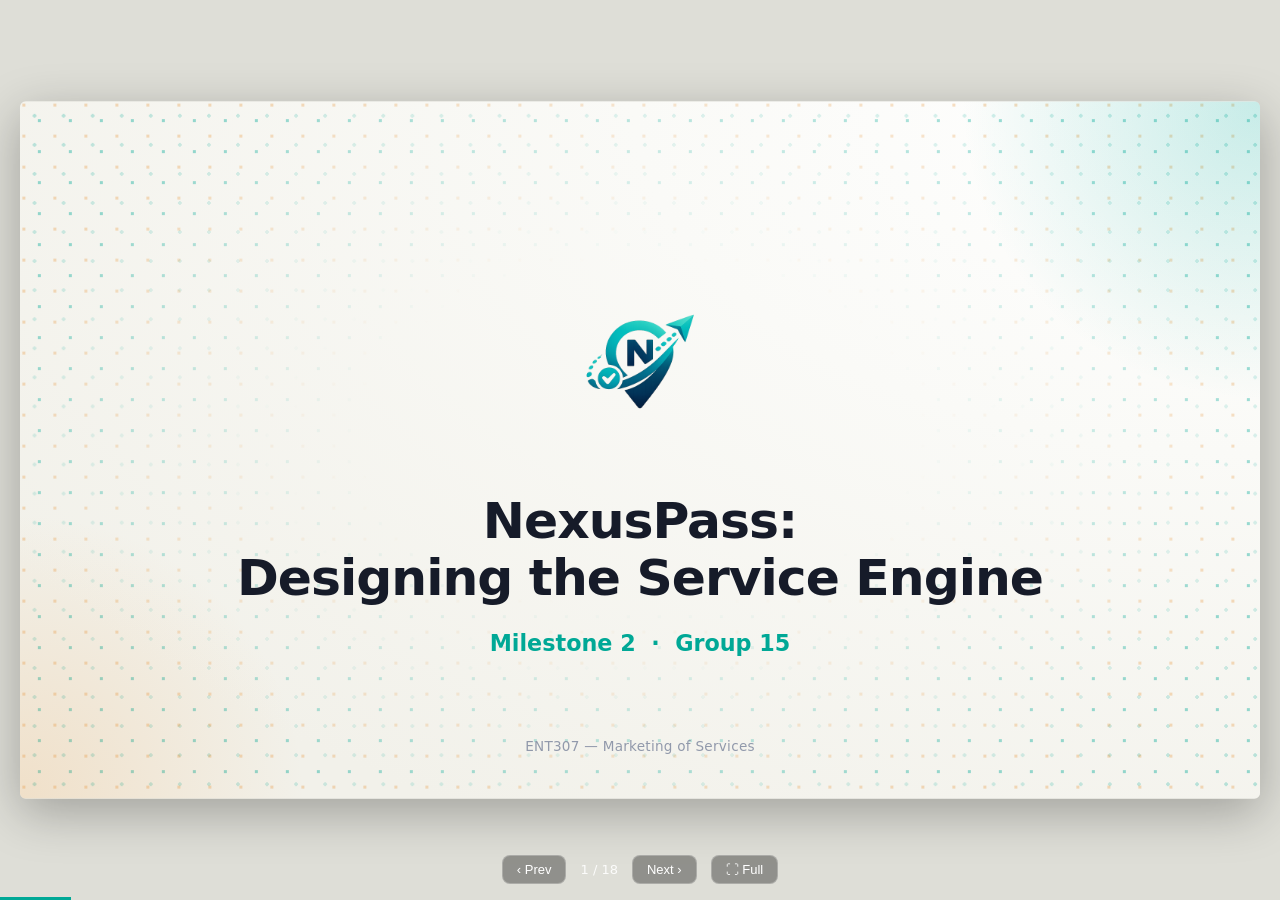
==== commit 02a74c67: "modified slide 7; increased corner glow" ====
--- a/slides/index.html
+++ b/slides/index.html
@@ -211,7 +211,7 @@
                 <thead><tr><th></th><th>🎧 Fans</th><th>💼 Delegates</th><th>📊 Organizers</th></tr></thead>
                 <tbody>
                   <tr><td><strong>Mindset</strong></td><td>Experience-seekers</td><td>Efficiency-driven</td><td>ROI &amp; data-hungry</td></tr>
-                  <tr><td><strong>Behavior</strong></td><td>2–5 / yr</td><td>3–8 / yr</td><td>10–50+ / yr</td></tr>
+                  <tr><td><strong>Behavior</strong></td><td>1–4 / yr</td><td>3–8 / yr</td><td>10+ / yr</td></tr>
                   <tr><td><strong>Priority</strong></td><td>🥇 Primary</td><td>🥈 Secondary</td><td>🥉 Tertiary</td></tr>
                 </tbody>
               </table>
@@ -230,7 +230,7 @@
                   <circle cx="72" cy="178" r="6" fill="#9199AB"/><text x="82" y="182" font-size="11" fill="#4A5163">BookMyShow</text>
                   <circle cx="60" cy="150" r="6" fill="#9199AB"/><text x="70" y="154" font-size="11" fill="#4A5163">Park+</text>
                   <circle cx="232" cy="178" r="6" fill="#9199AB"/><text x="186" y="196" font-size="11" fill="#4A5163">Cvent</text>
-                  <circle cx="242" cy="128" r="6" fill="#9199AB"/><text x="192" y="122" font-size="11" fill="#4A5163">WaitTime</text>
+                  <!-- <circle cx="242" cy="128" r="6" fill="#9199AB"/><text x="192" y="122" font-size="11" fill="#4A5163">WaitTime</text> -->
                   <circle cx="150" cy="52" r="13" fill="#00A896"/><circle cx="150" cy="52" r="20" fill="none" stroke="#00A896" stroke-opacity="0.35" stroke-width="2.5"/>
                   <text x="150" y="35" text-anchor="middle" font-size="13" font-weight="800" fill="#0a6d62">NexusPass</text>
                 </svg>
@@ -509,12 +509,13 @@
         <div class="slide-footer"><span class="brand">NexusPass · Group 15</span><span class="pageno"></span></div>
       </section>
 
-      <!-- ============ 18 — Q&A ============ -->
+      <!-- ============ Q&A (commented out — kept as team reference, not presented) ============ -->
+      <!--
       <section class="slide candor">
         <div class="head">
           <p class="eyebrow">Appendix · Team Reference</p>
           <h1>Anticipated Q&amp;A</h1>
-          <h2 class="subtitle">Prepared answers — not for presenting</h2>
+          <h2 class="subtitle">Prepared answers</h2>
         </div>
         <div class="slide-body" style="justify-content:flex-start;">
           <table class="data" style="font-size:13.5px;">
@@ -525,11 +526,21 @@
               <tr><td><strong>BLE too expensive?</strong></td><td>₹2–8L per venue vs. ₹5–50 Cr production cost — trivial.</td></tr>
               <tr><td><strong>First customers?</strong></td><td>Organizers first; attendees follow when they deploy us.</td></tr>
               <tr><td><strong>Privacy?</strong></td><td>Anonymized, aggregated only; never sold. DPDP-compliant.</td></tr>
-              <tr><td><strong>Why present without validation?</strong></td><td>M2 asks for honest thinking — a real test plan beats a fake result.</td></tr>
             </tbody>
           </table>
         </div>
         <div class="slide-footer"><span class="brand">NexusPass · Group 15</span><span class="pageno"></span></div>
+      </section>
+      -->
+
+      <!-- ============ 18 — THANK YOU ============ -->
+      <section class="slide title-slide">
+        <div class="dot-grid"></div>
+        <div class="dot-grid amber"></div>
+        <div class="logo-mark"><img src="assets/nexuspass.png" alt="NexusPass logo"></div>
+        <h1>Thank You</h1>
+        <div class="sub">Questions &amp; Discussion</div>
+        <div class="footer">NexusPass · Group 15 — ENT307, Marketing of Services</div>
       </section>
 
     </div>
--- a/slides/style.css
+++ b/slides/style.css
@@ -76,7 +76,7 @@
 /* dot-grid + soft blob texture on every slide (faded out behind content) */
 .slide::before {
   content: ""; position: absolute; inset: 0; z-index: 0; pointer-events: none;
-  background-image: radial-gradient(circle, rgba(0,168,150,0.18) 1.5px, transparent 1.8px);
+  background-image: radial-gradient(circle, rgba(0,168,150,0.28) 1.6px, transparent 1.9px);
   background-size: 30px 30px;
   -webkit-mask-image: radial-gradient(ellipse 78% 80% at 50% 50%, transparent 36%, #000 90%);
           mask-image: radial-gradient(ellipse 78% 80% at 50% 50%, transparent 36%, #000 90%);
@@ -84,14 +84,14 @@
 .slide::after {
   content: ""; position: absolute; inset: 0; z-index: 0; pointer-events: none;
   background:
-    radial-gradient(340px 340px at 100% 0%, rgba(0,168,150,0.13), transparent 68%),
-    radial-gradient(320px 320px at 0% 100%, rgba(232,150,58,0.11), transparent 68%);
-}
-.slide.candor::before { background-image: radial-gradient(circle, rgba(232,150,58,0.20) 1.5px, transparent 1.8px); }
+    radial-gradient(440px 440px at 100% 0%, rgba(0,168,150,0.22), transparent 70%),
+    radial-gradient(420px 420px at 0% 100%, rgba(232,150,58,0.19), transparent 70%);
+}
+.slide.candor::before { background-image: radial-gradient(circle, rgba(232,150,58,0.30) 1.6px, transparent 1.9px); }
 .slide.candor::after {
   background:
-    radial-gradient(340px 340px at 100% 0%, rgba(232,150,58,0.16), transparent 68%),
-    radial-gradient(320px 320px at 0% 100%, rgba(232,150,58,0.09), transparent 68%);
+    radial-gradient(440px 440px at 100% 0%, rgba(232,150,58,0.26), transparent 70%),
+    radial-gradient(420px 420px at 0% 100%, rgba(232,150,58,0.16), transparent 70%);
 }
 
 /* ---------- header ---------- */
@@ -112,13 +112,13 @@
 .title-slide { align-items: center; justify-content: center; text-align: center; }
 .title-slide .dot-grid {
   position: absolute; inset: -60px; z-index: 0; pointer-events: none;
-  background-image: radial-gradient(circle, rgba(0,168,150,0.30) 1.6px, transparent 1.9px);
+  background-image: radial-gradient(circle, rgba(0,168,150,0.40) 1.7px, transparent 2.0px);
   background-size: 32px 32px;
   -webkit-mask-image: radial-gradient(ellipse 60% 62% at 50% 48%, transparent 34%, #000 78%);
           mask-image: radial-gradient(ellipse 60% 62% at 50% 48%, transparent 34%, #000 78%);
 }
 .title-slide .dot-grid.amber {
-  background-image: radial-gradient(circle, rgba(232,150,58,0.22) 1.6px, transparent 1.9px);
+  background-image: radial-gradient(circle, rgba(232,150,58,0.32) 1.7px, transparent 2.0px);
   background-size: 32px 32px; background-position: 16px 16px;
 }
 .title-slide .logo-mark { margin-bottom: 28px; line-height: 0; }
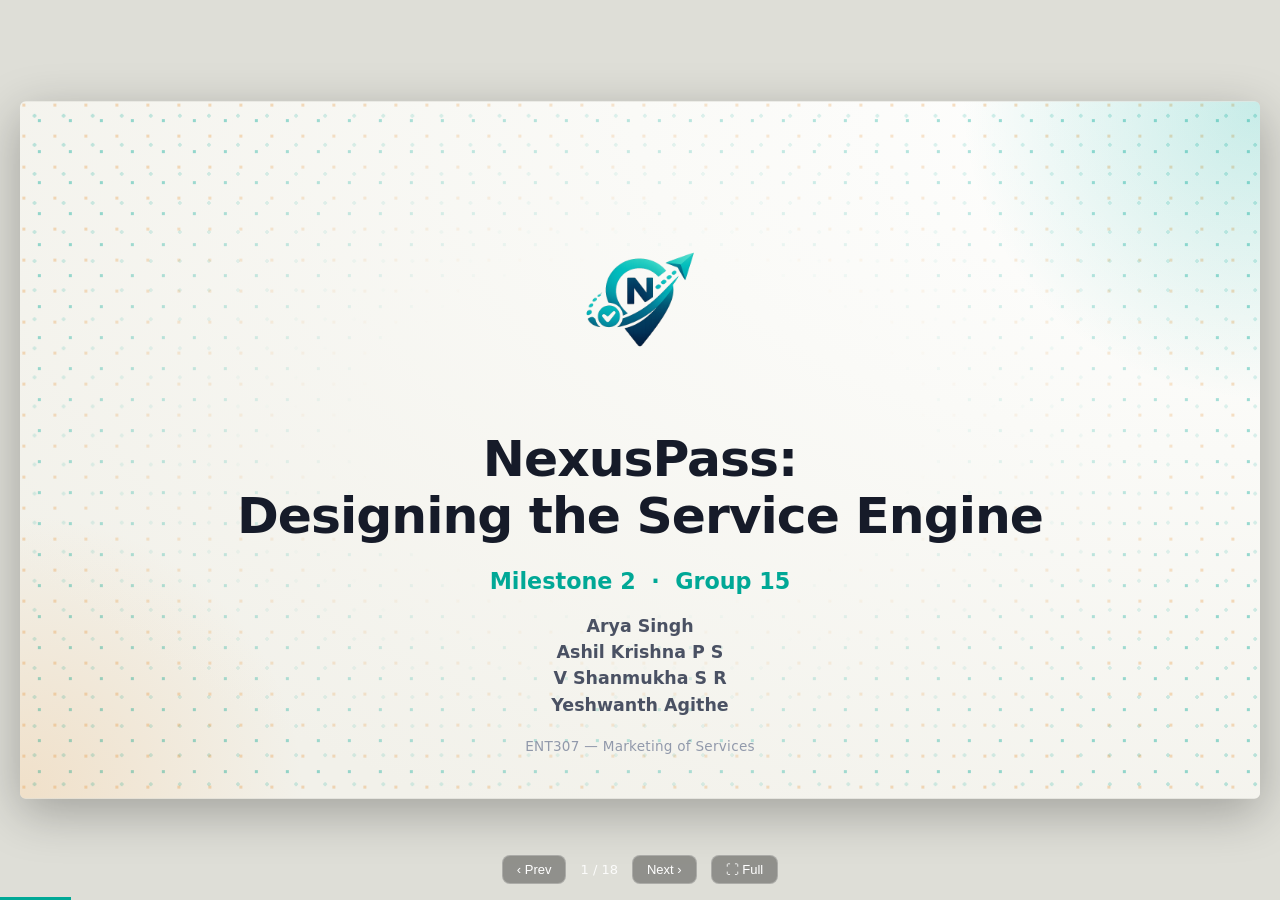
==== commit a0f1b86c: "Refined Slides 1, 2, and 3 content" ====
--- a/slides/index.html
+++ b/slides/index.html
@@ -1,11 +1,13 @@
 <!DOCTYPE html>
 <html lang="en">
+
 <head>
   <meta charset="UTF-8" />
   <meta name="viewport" content="width=device-width, initial-scale=1.0" />
   <title>NexusPass — Milestone 2</title>
   <link rel="stylesheet" href="style.css" />
 </head>
+
 <body>
   <div id="stage-wrap">
     <div id="stage">
@@ -17,6 +19,13 @@
         <div class="logo-mark"><img src="assets/nexuspass.png" alt="NexusPass logo"></div>
         <h1><span class="l1">NexusPass:</span><br><span class="l2">Designing the Service Engine</span></h1>
         <div class="sub">Milestone 2 &nbsp;·&nbsp; Group 15</div>
+        <div class="team-members"
+          style="margin-top: 20px; font-size: 18px; color: var(--ink-soft); font-weight: 700; line-height: 1.5; text-align: center;">
+          Arya Singh<br>
+          Ashil Krishna P S<br>
+          V Shanmukha S R<br>
+          Yeshwanth Agithe
+        </div>
         <div class="footer">ENT307 — Marketing of Services</div>
       </section>
 
@@ -42,7 +51,7 @@
             <div class="badge amber">
               <div class="circle">💡</div>
               <h3>The Insight</h3>
-              <p>Peak-End Rule: the pain is <span class="kw">after entry, not before</span>.</p>
+              <p>Peak-End Rule: The real pain is <span class="kw">exhausting exits and in-venue navigational chaos</span>.</p>
             </div>
           </div>
         </div>
@@ -57,24 +66,29 @@
           <h2 class="subtitle">What feedback did we get, and what did we change?</h2>
         </div>
         <div class="slide-body">
-          <div class="quote-callout">"Go deeper — balance the customer side and the organizer side. Lean a bit more into the customer."</div>
+          <div class="quote-callout">"Go deeper — balance the customer side and the organizer side. Lean a bit more into
+            the customer."</div>
           <div class="two-col">
             <div class="col">
               <h4 style="text-align:left;">What we changed</h4>
               <ul class="plain numbered">
-                <li>Customer <strong>journey</strong> is now its own slide, before the blueprint</li>
-                <li>Moments of Truth told <strong>attendee-first</strong></li>
-                <li>Added a <strong>capacity &amp; quality</strong> slide (was missing)</li>
-                <li>Pricing reframed around <strong>customer fairness</strong></li>
+                <li>Mapped the <strong>end-to-end customer journey</strong> to drive our service blueprint</li>
+                <li>Redesigned <strong>Moments of Truth</strong> with attendee-first recovery mechanisms</li>
+                <li>Identified critical <strong>capacity &amp; consistency challenges</strong> at scale</li>
+                <li>Reframed our freemium pricing model around <strong>customer fairness</strong></li>
               </ul>
             </div>
             <div class="col">
               <h4 style="text-align:left;">What we kept &amp; what's open</h4>
               <div class="col-card amber-top" style="margin-bottom:12px;">
-                <p style="margin:0;font-size:14.5px;line-height:1.5;color:var(--ink-soft);"><strong style="color:var(--ink)">Kept:</strong> the B2B dashboard — it's the revenue engine and our real differentiator. We condensed it, didn't cut it.</p>
+                <p style="margin:0;font-size:14.5px;line-height:1.5;color:var(--ink-soft);"><strong
+                    style="color:var(--ink)">Kept:</strong> the B2B dashboard — it's the revenue engine and our real
+                  differentiator. We condensed it, didn't cut it.</p>
               </div>
               <div class="col-card">
-                <p style="margin:0;font-size:14.5px;line-height:1.5;color:var(--ink-soft);"><strong style="color:var(--amber-deep)">Validated:</strong> our survey confirmed exit &amp; parking as the #1 pain — see the data next.</p>
+                <p style="margin:0;font-size:14.5px;line-height:1.5;color:var(--ink-soft);"><strong
+                    style="color:var(--amber-deep)">Validated:</strong> our survey confirmed exit &amp; parking as the
+                  #1 pain — see the data next.</p>
               </div>
             </div>
           </div>
@@ -90,15 +104,20 @@
           <h2 class="subtitle">How big is the organizer market we're entering?</h2>
         </div>
         <div class="slide-body">
-          <p class="statement" style="font-size:23px;">Two engines drive India's organized events — <span class="hl">live entertainment</span> and <span class="hl-amber">MICE</span>. Together they're a <span class="hl">~₹50,000 crore</span> market, and no platform owns the <em>in-venue</em> layer of either.</p>
+          <p class="statement" style="font-size:23px;">Two engines drive India's organized events — <span
+              class="hl">live entertainment</span> and <span class="hl-amber">MICE</span>. Together they're a <span
+              class="hl">~₹50,000 crore</span> market, and no platform owns the <em>in-venue</em> layer of either.</p>
           <div class="two-col" style="gap:28px;">
             <div class="col">
               <div class="col-card teal-top" style="padding:22px 24px;display:flex;flex-direction:column;gap:11px;">
                 <div style="display:flex;align-items:baseline;justify-content:space-between;gap:10px;">
                   <div style="font-weight:800;font-size:20px;color:var(--ink);">🎤 Live Events</div>
-                  <div style="font-size:38px;font-weight:800;color:var(--teal-deep);letter-spacing:-0.02em;line-height:1;">₹12,000&nbsp;cr+</div>
+                  <div
+                    style="font-size:38px;font-weight:800;color:var(--teal-deep);letter-spacing:-0.02em;line-height:1;">
+                    ₹12,000&nbsp;cr+</div>
                 </div>
-                <div style="font-size:13.5px;color:var(--muted);margin-top:-4px;">Organized live-events segment · 2024</div>
+                <div style="font-size:13.5px;color:var(--muted);margin-top:-4px;">Organized live-events segment · 2024
+                </div>
                 <ul class="plain" style="gap:8px;font-size:15px;">
                   <li>Grew <strong>15%</strong> in 2024, ~<strong>19%</strong> projected CAGR over 3 years</li>
                   <li><strong>70–80</strong> concert days with <strong>10,000+</strong> crowds in 2024</li>
@@ -110,9 +129,12 @@
               <div class="col-card amber-top" style="padding:22px 24px;display:flex;flex-direction:column;gap:11px;">
                 <div style="display:flex;align-items:baseline;justify-content:space-between;gap:10px;">
                   <div style="font-weight:800;font-size:20px;color:var(--ink);">💼 MICE</div>
-                  <div style="font-size:38px;font-weight:800;color:var(--amber-deep);letter-spacing:-0.02em;line-height:1;">₹37,576&nbsp;cr</div>
+                  <div
+                    style="font-size:38px;font-weight:800;color:var(--amber-deep);letter-spacing:-0.02em;line-height:1;">
+                    ₹37,576&nbsp;cr</div>
                 </div>
-                <div style="font-size:13.5px;color:var(--muted);margin-top:-4px;">Meetings · Incentives · Conferences · Exhibitions</div>
+                <div style="font-size:13.5px;color:var(--muted);margin-top:-4px;">Meetings · Incentives · Conferences ·
+                  Exhibitions</div>
                 <ul class="plain" style="gap:8px;font-size:15px;">
                   <li>Meetings ≈ <strong>48%</strong> of MICE — the largest sub-segment</li>
                   <li><strong>70+</strong> world-class convention centres nationwide</li>
@@ -121,7 +143,8 @@
               </div>
             </div>
           </div>
-          <p class="stat-source">Sources: <strong>FICCI-EY Media &amp; Entertainment Report</strong> (live events, 2024–25) · <strong>India Tourism Ministry / MICE market estimate</strong> (₹37,576 cr, 2024).</p>
+          <p class="stat-source">Sources: <strong>FICCI-EY Media &amp; Entertainment Report</strong> (live events,
+            2024–25) · <strong>India Tourism Ministry / MICE market estimate</strong> (₹37,576 cr, 2024).</p>
         </div>
         <div class="slide-footer"><span class="brand">NexusPass · Group 15</span><span class="pageno"></span></div>
       </section>
@@ -134,11 +157,26 @@
           <h2 class="subtitle">Whose friction are we solving first?</h2>
         </div>
         <div class="slide-body">
-          <p class="statement" style="font-size:26px;">Fragmented logistics — parking, navigation, and exit — quietly ruin the <span class="hl">final memory</span> of an event, and <span class="hl">no single platform</span> owns the attendee journey from ticket to exit.</p>
+          <p class="statement" style="font-size:26px;">Fragmented logistics — parking, navigation, and exit — quietly
+            ruin the <span class="hl">final memory</span> of an event, and <span class="hl">no single platform</span>
+            owns the attendee journey from ticket to exit.</p>
           <div class="seg-row">
-            <div class="seg-card primary"><div class="tag">Primary Focus</div><div class="medal">🎧</div><div class="label">Entertainment Fans</div><div class="sub">Largest market · highest frequency</div></div>
-            <div class="seg-card"><div class="medal">💼</div><div class="label">Corporate Delegates</div><div class="sub">Secondary · higher revenue per user</div></div>
-            <div class="seg-card"><div class="medal">📊</div><div class="label">Event Organizers</div><div class="sub">Tertiary · enabling layer</div></div>
+            <div class="seg-card primary">
+              <div class="tag">Primary Focus</div>
+              <div class="medal">🎧</div>
+              <div class="label">Entertainment Fans</div>
+              <div class="sub">Largest market · highest frequency</div>
+            </div>
+            <div class="seg-card">
+              <div class="medal">💼</div>
+              <div class="label">Corporate Delegates</div>
+              <div class="sub">Secondary · higher revenue per user</div>
+            </div>
+            <div class="seg-card">
+              <div class="medal">📊</div>
+              <div class="label">Event Organizers</div>
+              <div class="sub">Tertiary · enabling layer</div>
+            </div>
           </div>
         </div>
         <div class="slide-footer"><span class="brand">NexusPass · Group 15</span><span class="pageno"></span></div>
@@ -153,12 +191,34 @@
         </div>
         <div class="slide-body">
           <div class="cards-row">
-            <div class="card muted"><div class="icon brand"><img src="assets/bookmyshow.png" alt="BookMyShow"></div><h3>BookMyShow</h3><p class="solves">Ticket booking</p><p class="breaks">Stops at the gate</p></div>
-            <div class="card muted"><div class="icon brand"><img src="assets/parkplus.png" alt="Park+"></div><h3>Park+</h3><p class="solves">Parking only</p><p class="breaks">Off from the event</p></div>
-            <div class="card muted"><div class="icon brand duo"><img src="assets/cvent.png" alt="Cvent"><img src="assets/bizzabo.png" alt="Bizzabo"></div><h3>Cvent / Bizzabo</h3><p class="solves">Registration</p><p class="breaks">No in-venue nav</p></div>
-            <div class="card amber-top"><div class="icon">💬</div><h3>"Doing Nothing"</h3><p class="solves">Ask staff, follow crowd, WhatsApp pins</p><p class="breaks">This is our gap</p></div>
-          </div>
-          <p class="caption">Every option is single-function. Today the real workaround is <strong>each other</strong> — the frontstage gap we close.</p>
+            <div class="card muted">
+              <div class="icon brand"><img src="assets/bookmyshow.png" alt="BookMyShow"></div>
+              <h3>BookMyShow</h3>
+              <p class="solves">Ticket booking</p>
+              <p class="breaks">Stops at the gate</p>
+            </div>
+            <div class="card muted">
+              <div class="icon brand"><img src="assets/parkplus.png" alt="Park+"></div>
+              <h3>Park+</h3>
+              <p class="solves">Parking only</p>
+              <p class="breaks">Off from the event</p>
+            </div>
+            <div class="card muted">
+              <div class="icon brand duo"><img src="assets/cvent.png" alt="Cvent"><img src="assets/bizzabo.png"
+                  alt="Bizzabo"></div>
+              <h3>Cvent / Bizzabo</h3>
+              <p class="solves">Registration</p>
+              <p class="breaks">No in-venue nav</p>
+            </div>
+            <div class="card amber-top">
+              <div class="icon">💬</div>
+              <h3>"Doing Nothing"</h3>
+              <p class="solves">Ask staff, follow crowd, WhatsApp pins</p>
+              <p class="breaks">This is our gap</p>
+            </div>
+          </div>
+          <p class="caption">Every option is single-function. Today the real workaround is <strong>each other</strong> —
+            the frontstage gap we close.</p>
         </div>
         <div class="slide-footer"><span class="brand">NexusPass · Group 15</span><span class="pageno"></span></div>
       </section>
@@ -171,7 +231,8 @@
           <h2 class="subtitle">Why would a customer choose us over the alternatives?</h2>
         </div>
         <div class="slide-body">
-          <p class="statement" style="font-size:24px;">One pass that owns the whole in-venue journey — <span class="hl">so the memory you keep isn't the memory of getting there.</span></p>
+          <p class="statement" style="font-size:24px;">One pass that owns the whole in-venue journey — <span
+              class="hl">so the memory you keep isn't the memory of getting there.</span></p>
           <div class="two-col">
             <div class="col amber-col">
               <h4>Customer Profile</h4>
@@ -208,31 +269,64 @@
           <div class="two-col" style="align-items:stretch;gap:32px;">
             <div class="col" style="flex:1.1;gap:18px;justify-content:center;">
               <table class="data" style="font-size:16px;">
-                <thead><tr><th></th><th>🎧 Fans</th><th>💼 Delegates</th><th>📊 Organizers</th></tr></thead>
+                <thead>
+                  <tr>
+                    <th></th>
+                    <th>🎧 Fans</th>
+                    <th>💼 Delegates</th>
+                    <th>📊 Organizers</th>
+                  </tr>
+                </thead>
                 <tbody>
-                  <tr><td><strong>Mindset</strong></td><td>Experience-seekers</td><td>Efficiency-driven</td><td>ROI &amp; data-hungry</td></tr>
-                  <tr><td><strong>Behavior</strong></td><td>1–4 / yr</td><td>3–8 / yr</td><td>10+ / yr</td></tr>
-                  <tr><td><strong>Priority</strong></td><td>🥇 Primary</td><td>🥈 Secondary</td><td>🥉 Tertiary</td></tr>
+                  <tr>
+                    <td><strong>Mindset</strong></td>
+                    <td>Experience-seekers</td>
+                    <td>Efficiency-driven</td>
+                    <td>ROI &amp; data-hungry</td>
+                  </tr>
+                  <tr>
+                    <td><strong>Behavior</strong></td>
+                    <td>2–5 / yr</td>
+                    <td>3–8 / yr</td>
+                    <td>10–50+ / yr</td>
+                  </tr>
+                  <tr>
+                    <td><strong>Priority</strong></td>
+                    <td>🥇 Primary</td>
+                    <td>🥈 Secondary</td>
+                    <td>🥉 Tertiary</td>
+                  </tr>
                 </tbody>
               </table>
-              <div class="quote-callout small" style="font-size:17px;">Unlike BookMyShow or Cvent, which stop at the gate, <strong style="font-style:normal;color:var(--teal-deep)">we own the whole in-venue journey.</strong></div>
+              <div class="quote-callout small" style="font-size:17px;">Unlike BookMyShow or Cvent, which stop at the
+                gate, <strong style="font-style:normal;color:var(--teal-deep)">we own the whole in-venue
+                  journey.</strong></div>
             </div>
             <div class="col" style="flex:1.05;">
               <h4>Perceptual Map</h4>
               <div class="viz-card" style="flex:1;padding:20px;">
                 <svg viewBox="0 0 300 240" width="100%" height="100%" style="max-height:380px;">
-                  <line x1="150" y1="16" x2="150" y2="224" stroke="#E7E7DF" stroke-width="1.5"/>
-                  <line x1="16" y1="120" x2="284" y2="120" stroke="#E7E7DF" stroke-width="1.5"/>
-                  <text x="150" y="11" text-anchor="middle" font-size="10" font-weight="600" fill="#9199AB">End-to-End</text>
-                  <text x="150" y="236" text-anchor="middle" font-size="10" font-weight="600" fill="#9199AB">Single-Function</text>
+                  <line x1="150" y1="16" x2="150" y2="224" stroke="#E7E7DF" stroke-width="1.5" />
+                  <line x1="16" y1="120" x2="284" y2="120" stroke="#E7E7DF" stroke-width="1.5" />
+                  <text x="150" y="11" text-anchor="middle" font-size="10" font-weight="600"
+                    fill="#9199AB">End-to-End</text>
+                  <text x="150" y="236" text-anchor="middle" font-size="10" font-weight="600"
+                    fill="#9199AB">Single-Function</text>
                   <text x="18" y="116" font-size="10" font-weight="600" fill="#9199AB">B2C</text>
                   <text x="262" y="116" font-size="10" font-weight="600" fill="#9199AB">B2B</text>
-                  <circle cx="72" cy="178" r="6" fill="#9199AB"/><text x="82" y="182" font-size="11" fill="#4A5163">BookMyShow</text>
-                  <circle cx="60" cy="150" r="6" fill="#9199AB"/><text x="70" y="154" font-size="11" fill="#4A5163">Park+</text>
-                  <circle cx="232" cy="178" r="6" fill="#9199AB"/><text x="186" y="196" font-size="11" fill="#4A5163">Cvent</text>
-                  <!-- <circle cx="242" cy="128" r="6" fill="#9199AB"/><text x="192" y="122" font-size="11" fill="#4A5163">WaitTime</text> -->
-                  <circle cx="150" cy="52" r="13" fill="#00A896"/><circle cx="150" cy="52" r="20" fill="none" stroke="#00A896" stroke-opacity="0.35" stroke-width="2.5"/>
-                  <text x="150" y="35" text-anchor="middle" font-size="13" font-weight="800" fill="#0a6d62">NexusPass</text>
+                  <circle cx="72" cy="178" r="6" fill="#9199AB" /><text x="82" y="182" font-size="11"
+                    fill="#4A5163">BookMyShow</text>
+                  <circle cx="60" cy="150" r="6" fill="#9199AB" /><text x="70" y="154" font-size="11"
+                    fill="#4A5163">Park+</text>
+                  <circle cx="232" cy="178" r="6" fill="#9199AB" /><text x="186" y="196" font-size="11"
+                    fill="#4A5163">Cvent</text>
+                  <circle cx="242" cy="128" r="6" fill="#9199AB" /><text x="192" y="122" font-size="11"
+                    fill="#4A5163">WaitTime</text>
+                  <circle cx="150" cy="52" r="13" fill="#00A896" />
+                  <circle cx="150" cy="52" r="20" fill="none" stroke="#00A896" stroke-opacity="0.35"
+                    stroke-width="2.5" />
+                  <text x="150" y="35" text-anchor="middle" font-size="13" font-weight="800"
+                    fill="#0a6d62">NexusPass</text>
                 </svg>
               </div>
             </div>
@@ -250,14 +344,38 @@
         </div>
         <div class="slide-body" style="gap:14px;">
           <svg viewBox="0 0 1000 90" width="100%" height="80" preserveAspectRatio="none">
-            <defs><linearGradient id="jg" x1="0" x2="1"><stop offset="0" stop-color="#7fd4c9"/><stop offset="0.6" stop-color="#00A896"/><stop offset="1" stop-color="#E8963A"/></linearGradient></defs>
-            <path d="M0,55 C120,55 150,72 250,72 C360,72 380,28 500,28 C610,28 640,20 720,22 C820,25 860,78 1000,78" fill="none" stroke="url(#jg)" stroke-width="4" stroke-linecap="round"/>
-            <circle cx="250" cy="72" r="6" fill="#D64545"/><circle cx="500" cy="28" r="6" fill="#3FA76B"/><circle cx="1000" cy="78" r="7" fill="#E8963A"/>
+            <defs>
+              <linearGradient id="jg" x1="0" x2="1">
+                <stop offset="0" stop-color="#7fd4c9" />
+                <stop offset="0.6" stop-color="#00A896" />
+                <stop offset="1" stop-color="#E8963A" />
+              </linearGradient>
+            </defs>
+            <path d="M0,55 C120,55 150,72 250,72 C360,72 380,28 500,28 C610,28 640,20 720,22 C820,25 860,78 1000,78"
+              fill="none" stroke="url(#jg)" stroke-width="4" stroke-linecap="round" />
+            <circle cx="250" cy="72" r="6" fill="#D64545" />
+            <circle cx="500" cy="28" r="6" fill="#3FA76B" />
+            <circle cx="1000" cy="78" r="7" fill="#E8963A" />
           </svg>
           <div class="journey-row">
-            <div class="journey-panel before"><div class="icon">🎫</div><h3>Before</h3><p>Booking &amp; registration; uncertainty about parking and access.</p><div class="emotion">neutral → mildly anxious</div></div>
-            <div class="journey-panel during"><div class="icon">📍</div><h3>During</h3><p>Entry scan, in-venue navigation, engaging with the event.</p><div class="emotion">dips at friction, peaks at the show</div></div>
-            <div class="journey-panel after"><div class="icon">🚗</div><h3>After</h3><p>Exit, parking retrieval, and the memory people share.</p><div class="emotion amber">Peak-End Rule: this decides the memory</div></div>
+            <div class="journey-panel before">
+              <div class="icon">🎫</div>
+              <h3>Before</h3>
+              <p>Booking &amp; registration; uncertainty about parking and access.</p>
+              <div class="emotion">neutral → mildly anxious</div>
+            </div>
+            <div class="journey-panel during">
+              <div class="icon">📍</div>
+              <h3>During</h3>
+              <p>Entry scan, in-venue navigation, engaging with the event.</p>
+              <div class="emotion">dips at friction, peaks at the show</div>
+            </div>
+            <div class="journey-panel after">
+              <div class="icon">🚗</div>
+              <h3>After</h3>
+              <p>Exit, parking retrieval, and the memory people share.</p>
+              <div class="emotion amber">Peak-End Rule: this decides the memory</div>
+            </div>
           </div>
         </div>
         <div class="slide-footer"><span class="brand">NexusPass · Group 15</span><span class="pageno"></span></div>
@@ -288,20 +406,30 @@
                 </div>
               </div>
             </div>
-            <div class="lane frontstage"><div class="lane-ic">📱</div><div class="lane-label">② Frontstage</div>
+            <div class="lane frontstage">
+              <div class="lane-ic">📱</div>
+              <div class="lane-label">② Frontstage</div>
               <div class="lane-tags">
-                <span class="bp-tag">App UI</span><span class="bp-tag">QR Pass</span><span class="bp-tag">Live Map</span><span class="bp-tag">Notifications</span><span class="bp-tag">Polls</span>
-              </div>
-            </div>
-            <div class="lane visibility"><span class="vis-badge">👁️‍🗨️ Line of visibility — what the customer never sees</span></div>
-            <div class="lane backstage"><div class="lane-ic">⚙️</div><div class="lane-label">③ Backstage</div>
+                <span class="bp-tag">App UI</span><span class="bp-tag">QR Pass</span><span class="bp-tag">Live
+                  Map</span><span class="bp-tag">Notifications</span><span class="bp-tag">Polls</span>
+              </div>
+            </div>
+            <div class="lane visibility"><span class="vis-badge">👁️‍🗨️ Line of visibility — what the customer never
+                sees</span></div>
+            <div class="lane backstage">
+              <div class="lane-ic">⚙️</div>
+              <div class="lane-label">③ Backstage</div>
               <div class="lane-tags">
-                <span class="bp-tag">Payments</span><span class="bp-tag">Parking engine</span><span class="bp-tag">BLE triangulation</span><span class="bp-tag">Crowd-density engine</span>
-              </div>
-            </div>
-            <div class="lane support"><div class="lane-ic">🗄️</div><div class="lane-label">④ Support</div>
+                <span class="bp-tag">Payments</span><span class="bp-tag">Parking engine</span><span class="bp-tag">BLE
+                  triangulation</span><span class="bp-tag">Crowd-density engine</span>
+              </div>
+            </div>
+            <div class="lane support">
+              <div class="lane-ic">🗄️</div>
+              <div class="lane-label">④ Support</div>
               <div class="lane-tags">
-                <span class="bp-tag">Cloud infra</span><span class="bp-tag">Venue Wi-Fi</span><span class="bp-tag">BLE hardware</span><span class="bp-tag">Third-party APIs</span><span class="bp-tag">Analytics</span>
+                <span class="bp-tag">Cloud infra</span><span class="bp-tag">Venue Wi-Fi</span><span class="bp-tag">BLE
+                  hardware</span><span class="bp-tag">Third-party APIs</span><span class="bp-tag">Analytics</span>
               </div>
             </div>
           </div>
@@ -318,12 +446,34 @@
         </div>
         <div class="slide-body">
           <div class="timeline">
-            <div class="tnode"><div class="fail">⚠ Slow scan → queue</div><div class="dot">🎫</div><div class="label">Entry Scan</div><div class="recover">✓ Manual lanes &lt;2 min</div></div>
-            <div class="tnode"><div class="fail">⚠ API failure</div><div class="dot">🅿️</div><div class="label">Parking</div><div class="recover">✓ Staff guide + push map</div></div>
-            <div class="tnode"><div class="fail">⚠ BLE dead zones</div><div class="dot">🧭</div><div class="label">Navigation</div><div class="recover">✓ GPS fallback + push</div></div>
-            <div class="tnode"><div class="fail">⚠ Server overload</div><div class="dot">🚪</div><div class="label">Exit</div><div class="recover">✓ Exit notifs + pre-fetched parking location</div></div>
-          </div>
-          <div class="quote-callout small" style="font-style:normal;">Every failure: <strong style="color:var(--teal-deep)">Detect</strong> → <strong style="color:var(--teal-deep)">Respond &lt;2 min</strong> → <strong style="color:var(--teal-deep)">Repair</strong>.</div>
+            <div class="tnode">
+              <div class="fail">⚠ Slow scan → queue</div>
+              <div class="dot">🎫</div>
+              <div class="label">Entry Scan</div>
+              <div class="recover">✓ Manual lanes &lt;2 min</div>
+            </div>
+            <div class="tnode">
+              <div class="fail">⚠ API failure</div>
+              <div class="dot">🅿️</div>
+              <div class="label">Parking</div>
+              <div class="recover">✓ Staff guide + push map</div>
+            </div>
+            <div class="tnode">
+              <div class="fail">⚠ BLE dead zones</div>
+              <div class="dot">🧭</div>
+              <div class="label">Navigation</div>
+              <div class="recover">✓ GPS fallback + push</div>
+            </div>
+            <div class="tnode">
+              <div class="fail">⚠ Server overload</div>
+              <div class="dot">🚪</div>
+              <div class="label">Exit</div>
+              <div class="recover">✓ Exit notifs + pre-fetched parking location</div>
+            </div>
+          </div>
+          <div class="quote-callout small" style="font-style:normal;">Every failure: <strong
+              style="color:var(--teal-deep)">Detect</strong> → <strong style="color:var(--teal-deep)">Respond &lt;2
+              min</strong> → <strong style="color:var(--teal-deep)">Repair</strong>.</div>
         </div>
         <div class="slide-footer"><span class="brand">NexusPass · Group 15</span><span class="pageno"></span></div>
       </section>
@@ -338,27 +488,44 @@
         <div class="slide-body">
           <div class="strain-grid">
             <div class="strain-card">
-              <div class="top"><div class="sic">📶</div><div class="sname">Capacity</div></div>
+              <div class="top">
+                <div class="sic">📶</div>
+                <div class="sname">Capacity</div>
+              </div>
               <div class="meter"><span style="width:92%"></span></div>
-              <div class="sdesc">BLE &amp; cloud throughput are fixed per venue — 50K is a different problem than 5K.</div>
+              <div class="sdesc">BLE &amp; cloud throughput are fixed per venue — 50K is a different problem than 5K.
+              </div>
             </div>
             <div class="strain-card">
-              <div class="top"><div class="sic">⏱️</div><div class="sname">Waiting Time</div></div>
+              <div class="top">
+                <div class="sic">⏱️</div>
+                <div class="sname">Waiting Time</div>
+              </div>
               <div class="meter"><span style="width:84%"></span></div>
               <div class="sdesc">Entry throughput sets the pace — a slow gate cascades downstream.</div>
             </div>
             <div class="strain-card">
-              <div class="top"><div class="sic">🔁</div><div class="sname">Consistency</div></div>
+              <div class="top">
+                <div class="sic">🔁</div>
+                <div class="sname">Consistency</div>
+              </div>
               <div class="meter"><span style="width:66%"></span></div>
-              <div class="sdesc">Depends on venue Wi-Fi &amp; staff training — we can't standardize what we don't control.</div>
+              <div class="sdesc">Depends on venue Wi-Fi &amp; staff training — we can't standardize what we don't
+                control.</div>
             </div>
             <div class="strain-card">
-              <div class="top"><div class="sic">👷</div><div class="sname">Staffing</div></div>
+              <div class="top">
+                <div class="sic">👷</div>
+                <div class="sname">Staffing</div>
+              </div>
               <div class="meter"><span style="width:60%"></span></div>
               <div class="sdesc">Recovery needs venue staff trained on our fallbacks, not just a fast app.</div>
             </div>
             <div class="strain-card">
-              <div class="top"><div class="sic">📉</div><div class="sname">Quality Variability</div></div>
+              <div class="top">
+                <div class="sic">📉</div>
+                <div class="sname">Quality Variability</div>
+              </div>
               <div class="meter"><span style="width:54%"></span></div>
               <div class="sdesc">A first-time venue will visibly underperform a flagship one.</div>
             </div>
@@ -377,19 +544,28 @@
         <div class="slide-body">
           <div class="pricing-row">
             <div class="pricing-card teal">
-              <div class="pic">🎧</div><div class="tier">B2C Attendee</div><div class="model">Freemium</div>
+              <div class="pic">🎧</div>
+              <div class="tier">B2C Attendee</div>
+              <div class="model">Freemium</div>
               <div class="fair">Fair: safety basics stay free — only convenience is paid.</div>
-              <div class="price">₹99–149</div><p class="note">Anchored to Park+ (₹100–200), bundling parking + nav + updates.</p>
+              <div class="price">₹99–149</div>
+              <p class="note">Anchored to Park+ (₹100–200), bundling parking + nav + updates.</p>
             </div>
             <div class="pricing-card amber">
-              <div class="pic">💼</div><div class="tier">B2B Organizer</div><div class="model">SaaS / event</div>
+              <div class="pic">💼</div>
+              <div class="tier">B2B Organizer</div>
+              <div class="model">SaaS / event</div>
               <div class="fair">Fair: consolidates revenue they already make, not new revenue.</div>
-              <div class="price">₹50K–5L</div><p class="note">Undercuts Cvent (~$5–15/attendee) with in-venue intelligence.</p>
+              <div class="price">₹50K–5L</div>
+              <p class="note">Undercuts Cvent (~$5–15/attendee) with in-venue intelligence.</p>
             </div>
             <div class="pricing-card white">
-              <div class="pic">📈</div><div class="tier">Sponsor Analytics</div><div class="model">Pay-per-report</div>
+              <div class="pic">📈</div>
+              <div class="tier">Sponsor Analytics</div>
+              <div class="model">Pay-per-report</div>
               <div class="fair">Net-new revenue for organizers too.</div>
-              <div class="price">Custom</div><p class="note">Foot-traffic, heatmaps, ROI proof — needs BLE data which rivals lack.</p>
+              <div class="price">Custom</div>
+              <p class="note">Foot-traffic, heatmaps, ROI proof — needs BLE data which rivals lack.</p>
             </div>
           </div>
         </div>
@@ -405,14 +581,36 @@
         </div>
         <div class="slide-body" style="gap:18px;">
           <div class="stat-grid">
-            <div class="stat-tile"><div class="num">84%</div><div class="lbl"><strong>missed part of an event</strong> — lost, stuck in a bottleneck, or in a food line</div></div>
-            <div class="stat-tile"><div class="num">52%</div><div class="lbl">rank <strong>exiting &amp; parking</strong> the single most stressful phase — validating Peak-End</div></div>
-            <div class="stat-tile"><div class="num">88%</div><div class="lbl"><strong>agree</strong> bad logistics can ruin an otherwise great event</div></div>
-            <div class="stat-tile amber-top"><div class="num">76%</div><div class="lbl">are <strong>likely to use</strong> a single All-Access pass (rated 4–5 of 5)</div></div>
-            <div class="stat-tile amber-top"><div class="num">92%</div><div class="lbl">would <strong>feel safer</strong> with real-time crowd &amp; exit alerts</div></div>
-            <div class="stat-tile"><div class="num">68%</div><div class="lbl"><strong>juggle 2–3 apps</strong> for one event; organizers coordinate up to 5+ vendor tools</div></div>
-          </div>
-          <p class="stat-source">Source: NexusPass Milestone 1 survey — <strong>25 attendee responses + 8 organizer responses</strong></p>
+            <div class="stat-tile">
+              <div class="num">84%</div>
+              <div class="lbl"><strong>missed part of an event</strong> — lost, stuck in a bottleneck, or in a food line
+              </div>
+            </div>
+            <div class="stat-tile">
+              <div class="num">52%</div>
+              <div class="lbl">rank <strong>exiting &amp; parking</strong> the single most stressful phase — validating
+                Peak-End</div>
+            </div>
+            <div class="stat-tile">
+              <div class="num">88%</div>
+              <div class="lbl"><strong>agree</strong> bad logistics can ruin an otherwise great event</div>
+            </div>
+            <div class="stat-tile amber-top">
+              <div class="num">76%</div>
+              <div class="lbl">are <strong>likely to use</strong> a single All-Access pass (rated 4–5 of 5)</div>
+            </div>
+            <div class="stat-tile amber-top">
+              <div class="num">92%</div>
+              <div class="lbl">would <strong>feel safer</strong> with real-time crowd &amp; exit alerts</div>
+            </div>
+            <div class="stat-tile">
+              <div class="num">68%</div>
+              <div class="lbl"><strong>juggle 2–3 apps</strong> for one event; organizers coordinate up to 5+ vendor
+                tools</div>
+            </div>
+          </div>
+          <p class="stat-source">Source: NexusPass Milestone 1 survey — <strong>25 attendee responses + 8 organizer
+              responses</strong></p>
         </div>
         <div class="slide-footer"><span class="brand">NexusPass · Group 15</span><span class="pageno"></span></div>
       </section>
@@ -426,11 +624,31 @@
         </div>
         <div class="slide-body">
           <div class="fw-grid">
-            <div class="fw-card"><div class="fic">🧠</div><div class="fname">Peak-End Rule</div><div class="fout">Exit, not entry, dominates the memory → shaped the journey &amp; moments slides.</div></div>
-            <div class="fw-card"><div class="fic">🎯</div><div class="fname">Value Proposition Canvas</div><div class="fout">Made us split attendee vs. organizer value — answering the M1 feedback.</div></div>
-            <div class="fw-card"><div class="fic">🗺️</div><div class="fname">Service Blueprint</div><div class="fout">Exposed backstage failures with no recovery — until we designed them in.</div></div>
-            <div class="fw-card"><div class="fic">🛟</div><div class="fname">Service Recovery Paradox</div><div class="fout">Detect → respond → follow-up as one unit per moment of truth.</div></div>
-            <div class="fw-card"><div class="fic">🔄</div><div class="fname">Co-Creation / SD-Logic</div><div class="fout">Attendee app use generates the data that powers the organizer dashboard — free.</div></div>
+            <div class="fw-card">
+              <div class="fic">🧠</div>
+              <div class="fname">Peak-End Rule</div>
+              <div class="fout">Exit, not entry, dominates the memory → shaped the journey &amp; moments slides.</div>
+            </div>
+            <div class="fw-card">
+              <div class="fic">🎯</div>
+              <div class="fname">Value Proposition Canvas</div>
+              <div class="fout">Made us split attendee vs. organizer value — answering the M1 feedback.</div>
+            </div>
+            <div class="fw-card">
+              <div class="fic">🗺️</div>
+              <div class="fname">Service Blueprint</div>
+              <div class="fout">Exposed backstage failures with no recovery — until we designed them in.</div>
+            </div>
+            <div class="fw-card">
+              <div class="fic">🛟</div>
+              <div class="fname">Service Recovery Paradox</div>
+              <div class="fout">Detect → respond → follow-up as one unit per moment of truth.</div>
+            </div>
+            <div class="fw-card">
+              <div class="fic">🔄</div>
+              <div class="fname">Co-Creation / SD-Logic</div>
+              <div class="fout">Attendee app use generates the data that powers the organizer dashboard — free.</div>
+            </div>
           </div>
         </div>
         <div class="slide-footer"><span class="brand">NexusPass · Group 15</span><span class="pageno"></span></div>
@@ -448,23 +666,32 @@
             <div class="stop-card">
               <div class="stop-icon">✕</div>
               <div class="headline">Sell individual location data to sponsors</div>
-              <div class="row-label">Tempting</div><div class="row-text">premium pay for granular, traceable data.</div>
-              <div class="row-label">We won't</div><div class="row-text">it becomes surveillance without real consent.</div>
-              <div class="row-label">Principle</div><div class="row-text principle">Imaandari — honesty</div>
+              <div class="row-label">Tempting</div>
+              <div class="row-text">premium pay for granular, traceable data.</div>
+              <div class="row-label">We won't</div>
+              <div class="row-text">it becomes surveillance without real consent.</div>
+              <div class="row-label">Principle</div>
+              <div class="row-text principle">Imaandari — honesty</div>
             </div>
             <div class="stop-card">
               <div class="stop-icon">✕</div>
               <div class="headline">Degrade the free tier to force upgrades</div>
-              <div class="row-label">Tempting</div><div class="row-text">fast way to lift conversion per event.</div>
-              <div class="row-label">We won't</div><div class="row-text">it exploits a captive in-venue audience.</div>
-              <div class="row-label">Principle</div><div class="row-text principle">Zimmedari — responsibility</div>
+              <div class="row-label">Tempting</div>
+              <div class="row-text">fast way to lift conversion per event.</div>
+              <div class="row-label">We won't</div>
+              <div class="row-text">it exploits a captive in-venue audience.</div>
+              <div class="row-label">Principle</div>
+              <div class="row-text principle">Zimmedari — responsibility</div>
             </div>
             <div class="stop-card">
               <div class="stop-icon">✕</div>
               <div class="headline">Oversell BLE accuracy to win venues faster</div>
-              <div class="row-label">Tempting</div><div class="row-text">quicker sales, more partnerships signed.</div>
-              <div class="row-label">We won't</div><div class="row-text">one dead zone destroys trust for good.</div>
-              <div class="row-label">Principle</div><div class="row-text principle">Samajhdari — judgment</div>
+              <div class="row-label">Tempting</div>
+              <div class="row-text">quicker sales, more partnerships signed.</div>
+              <div class="row-label">We won't</div>
+              <div class="row-text">one dead zone destroys trust for good.</div>
+              <div class="row-label">Principle</div>
+              <div class="row-text principle">Samajhdari — judgment</div>
             </div>
           </div>
         </div>
@@ -483,26 +710,38 @@
             <div class="band risks" style="flex:1;">
               <h4>Top Risks &amp; Mitigations</h4>
               <ul class="plain" style="gap:9px;font-size:13.5px;">
-                <li><strong style="color:var(--red);">🔴 BookMyShow adds nav</strong> — First-mover + BLE hardware lock-in = switching cost.</li>
-                <li><strong style="color:var(--red);">🔴 Venues refuse BLE</strong> — Revenue share on sponsor analytics makes BLE a profit center.</li>
-                <li><strong style="color:var(--amber-deep);">🟡 Low B2C adoption</strong> — NexusPass <em>is</em> the ticket; organizer mandates it.</li>
+                <li><strong style="color:var(--red);">🔴 BookMyShow adds nav</strong> — First-mover + BLE hardware
+                  lock-in = switching cost.</li>
+                <li><strong style="color:var(--red);">🔴 Venues refuse BLE</strong> — Revenue share on sponsor analytics
+                  makes BLE a profit center.</li>
+                <li><strong style="color:var(--amber-deep);">🟡 Low B2C adoption</strong> — NexusPass <em>is</em> the
+                  ticket; organizer mandates it.</li>
               </ul>
             </div>
             <div class="band assumptions" style="flex:1;">
               <h4>Assumptions</h4>
               <ul class="plain" style="gap:9px;font-size:13.5px;">
-                <li><strong style="color:var(--ink);">Organizer-led adoption</strong> — organizers mandate the pass, so attendees adopt by default.</li>
-                <li><strong style="color:var(--ink);">BLE holds at peak</strong> — venue Wi-Fi + beacons stay reliable at 10K–50K crowds; untested at scale.</li>
-                <li><strong style="color:var(--ink);">Attendees trust a digital pass</strong> — and grant location access, powering nav and the data flywheel.</li>
+                <li><strong style="color:var(--ink);">Organizer-led adoption</strong> — organizers mandate the pass, so
+                  attendees adopt by default.</li>
+                <li><strong style="color:var(--ink);">BLE holds at peak</strong> — venue Wi-Fi + beacons stay reliable
+                  at 10K–50K crowds; untested at scale.</li>
+                <li><strong style="color:var(--ink);">Attendees trust a digital pass</strong> — and grant location
+                  access, powering nav and the data flywheel.</li>
               </ul>
             </div>
           </div>
           <div class="band roadmap">
             <h4>Roadmap to Final</h4>
             <div class="roadmap-steps">
-              <div class="rstep"><span class="rn">1</span><p>Build a working click-through prototype for user testing.</p></div>
-              <div class="rstep"><span class="rn">2</span><p>Open one flagship-venue pilot conversation.</p></div>
-              <div class="rstep"><span class="rn">3</span><p>Build a break-even unit-economics model.</p></div>
+              <div class="rstep"><span class="rn">1</span>
+                <p>Build a working click-through prototype for user testing.</p>
+              </div>
+              <div class="rstep"><span class="rn">2</span>
+                <p>Open one flagship-venue pilot conversation.</p>
+              </div>
+              <div class="rstep"><span class="rn">3</span>
+                <p>Build a break-even unit-economics model.</p>
+              </div>
             </div>
           </div>
         </div>
@@ -559,4 +798,5 @@
 
   <script src="script.js"></script>
 </body>
-</html>
+
+</html>
